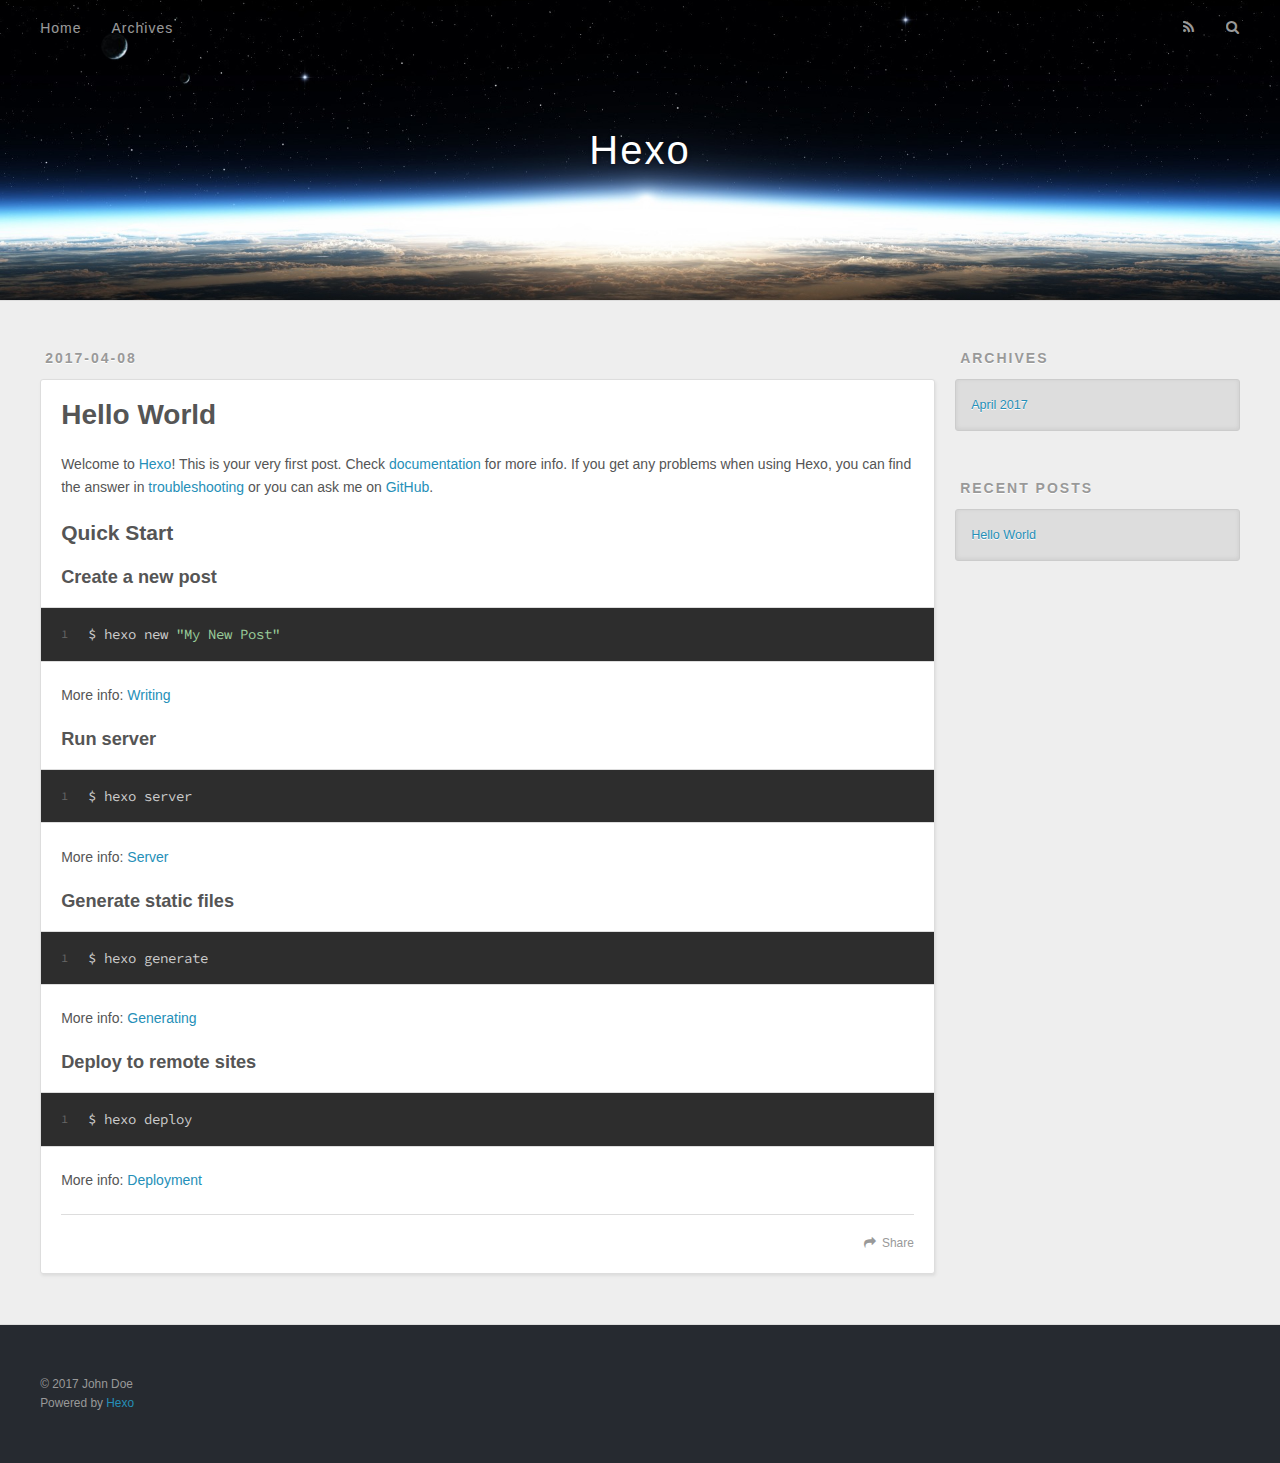
==== index.html @ f0959e3b "Site updated: 2017-04-08 11:49:26" ====
<!DOCTYPE html>
<html>
<head>
  <meta charset="utf-8">
  
  <title>Hexo</title>
  <meta name="viewport" content="width=device-width, initial-scale=1, maximum-scale=1">
  <meta property="og:type" content="website">
<meta property="og:title" content="Hexo">
<meta property="og:url" content="http://yoursite.com/index.html">
<meta property="og:site_name" content="Hexo">
<meta name="twitter:card" content="summary">
<meta name="twitter:title" content="Hexo">
  
    <link rel="alternate" href="/atom.xml" title="Hexo" type="application/atom+xml">
  
  
    <link rel="icon" href="/favicon.png">
  
  
    <link href="//fonts.googleapis.com/css?family=Source+Code+Pro" rel="stylesheet" type="text/css">
  
  <link rel="stylesheet" href="/css/style.css">
  

</head>

<body>
  <div id="container">
    <div id="wrap">
      <header id="header">
  <div id="banner"></div>
  <div id="header-outer" class="outer">
    <div id="header-title" class="inner">
      <h1 id="logo-wrap">
        <a href="/" id="logo">Hexo</a>
      </h1>
      
    </div>
    <div id="header-inner" class="inner">
      <nav id="main-nav">
        <a id="main-nav-toggle" class="nav-icon"></a>
        
          <a class="main-nav-link" href="/">Home</a>
        
          <a class="main-nav-link" href="/archives">Archives</a>
        
      </nav>
      <nav id="sub-nav">
        
          <a id="nav-rss-link" class="nav-icon" href="/atom.xml" title="RSS Feed"></a>
        
        <a id="nav-search-btn" class="nav-icon" title="Search"></a>
      </nav>
      <div id="search-form-wrap">
        <form action="//google.com/search" method="get" accept-charset="UTF-8" class="search-form"><input type="search" name="q" class="search-form-input" placeholder="Search"><button type="submit" class="search-form-submit">&#xF002;</button><input type="hidden" name="sitesearch" value="http://yoursite.com"></form>
      </div>
    </div>
  </div>
</header>
      <div class="outer">
        <section id="main">
  
    <article id="post-hello-world" class="article article-type-post" itemscope itemprop="blogPost">
  <div class="article-meta">
    <a href="/2017/04/08/hello-world/" class="article-date">
  <time datetime="2017-04-08T03:01:15.447Z" itemprop="datePublished">2017-04-08</time>
</a>
    
  </div>
  <div class="article-inner">
    
    
      <header class="article-header">
        
  
    <h1 itemprop="name">
      <a class="article-title" href="/2017/04/08/hello-world/">Hello World</a>
    </h1>
  

      </header>
    
    <div class="article-entry" itemprop="articleBody">
      
        <p>Welcome to <a href="https://hexo.io/" target="_blank" rel="external">Hexo</a>! This is your very first post. Check <a href="https://hexo.io/docs/" target="_blank" rel="external">documentation</a> for more info. If you get any problems when using Hexo, you can find the answer in <a href="https://hexo.io/docs/troubleshooting.html" target="_blank" rel="external">troubleshooting</a> or you can ask me on <a href="https://github.com/hexojs/hexo/issues" target="_blank" rel="external">GitHub</a>.</p>
<h2 id="Quick-Start"><a href="#Quick-Start" class="headerlink" title="Quick Start"></a>Quick Start</h2><h3 id="Create-a-new-post"><a href="#Create-a-new-post" class="headerlink" title="Create a new post"></a>Create a new post</h3><figure class="highlight bash"><table><tr><td class="gutter"><pre><div class="line">1</div></pre></td><td class="code"><pre><div class="line">$ hexo new <span class="string">"My New Post"</span></div></pre></td></tr></table></figure>
<p>More info: <a href="https://hexo.io/docs/writing.html" target="_blank" rel="external">Writing</a></p>
<h3 id="Run-server"><a href="#Run-server" class="headerlink" title="Run server"></a>Run server</h3><figure class="highlight bash"><table><tr><td class="gutter"><pre><div class="line">1</div></pre></td><td class="code"><pre><div class="line">$ hexo server</div></pre></td></tr></table></figure>
<p>More info: <a href="https://hexo.io/docs/server.html" target="_blank" rel="external">Server</a></p>
<h3 id="Generate-static-files"><a href="#Generate-static-files" class="headerlink" title="Generate static files"></a>Generate static files</h3><figure class="highlight bash"><table><tr><td class="gutter"><pre><div class="line">1</div></pre></td><td class="code"><pre><div class="line">$ hexo generate</div></pre></td></tr></table></figure>
<p>More info: <a href="https://hexo.io/docs/generating.html" target="_blank" rel="external">Generating</a></p>
<h3 id="Deploy-to-remote-sites"><a href="#Deploy-to-remote-sites" class="headerlink" title="Deploy to remote sites"></a>Deploy to remote sites</h3><figure class="highlight bash"><table><tr><td class="gutter"><pre><div class="line">1</div></pre></td><td class="code"><pre><div class="line">$ hexo deploy</div></pre></td></tr></table></figure>
<p>More info: <a href="https://hexo.io/docs/deployment.html" target="_blank" rel="external">Deployment</a></p>

      
    </div>
    <footer class="article-footer">
      <a data-url="http://yoursite.com/2017/04/08/hello-world/" data-id="cj18ocv6500005kzrjgxkn4ql" class="article-share-link">Share</a>
      
      
    </footer>
  </div>
  
</article>


  

</section>
        
          <aside id="sidebar">
  
    

  
    

  
    
  
    
  <div class="widget-wrap">
    <h3 class="widget-title">Archives</h3>
    <div class="widget">
      <ul class="archive-list"><li class="archive-list-item"><a class="archive-list-link" href="/archives/2017/04/">April 2017</a></li></ul>
    </div>
  </div>


  
    
  <div class="widget-wrap">
    <h3 class="widget-title">Recent Posts</h3>
    <div class="widget">
      <ul>
        
          <li>
            <a href="/2017/04/08/hello-world/">Hello World</a>
          </li>
        
      </ul>
    </div>
  </div>

  
</aside>
        
      </div>
      <footer id="footer">
  
  <div class="outer">
    <div id="footer-info" class="inner">
      &copy; 2017 John Doe<br>
      Powered by <a href="http://hexo.io/" target="_blank">Hexo</a>
    </div>
  </div>
</footer>
    </div>
    <nav id="mobile-nav">
  
    <a href="/" class="mobile-nav-link">Home</a>
  
    <a href="/archives" class="mobile-nav-link">Archives</a>
  
</nav>
    

<script src="//ajax.googleapis.com/ajax/libs/jquery/2.0.3/jquery.min.js"></script>


  <link rel="stylesheet" href="/fancybox/jquery.fancybox.css">
  <script src="/fancybox/jquery.fancybox.pack.js"></script>


<script src="/js/script.js"></script>

  </div>
</body>
</html>
---- css/style.css ----
body {
  width: 100%;
}
body:before,
body:after {
  content: "";
  display: table;
}
body:after {
  clear: both;
}
html,
body,
div,
span,
applet,
object,
iframe,
h1,
h2,
h3,
h4,
h5,
h6,
p,
blockquote,
pre,
a,
abbr,
acronym,
address,
big,
cite,
code,
del,
dfn,
em,
img,
ins,
kbd,
q,
s,
samp,
small,
strike,
strong,
sub,
sup,
tt,
var,
dl,
dt,
dd,
ol,
ul,
li,
fieldset,
form,
label,
legend,
table,
caption,
tbody,
tfoot,
thead,
tr,
th,
td {
  margin: 0;
  padding: 0;
  border: 0;
  outline: 0;
  font-weight: inherit;
  font-style: inherit;
  font-family: inherit;
  font-size: 100%;
  vertical-align: baseline;
}
body {
  line-height: 1;
  color: #000;
  background: #fff;
}
ol,
ul {
  list-style: none;
}
table {
  border-collapse: separate;
  border-spacing: 0;
  vertical-align: middle;
}
caption,
th,
td {
  text-align: left;
  font-weight: normal;
  vertical-align: middle;
}
a img {
  border: none;
}
input,
button {
  margin: 0;
  padding: 0;
}
input::-moz-focus-inner,
button::-moz-focus-inner {
  border: 0;
  padding: 0;
}
@font-face {
  font-family: FontAwesome;
  font-style: normal;
  font-weight: normal;
  src: url("fonts/fontawesome-webfont.eot?v=#4.0.3");
  src: url("fonts/fontawesome-webfont.eot?#iefix&v=#4.0.3") format("embedded-opentype"), url("fonts/fontawesome-webfont.woff?v=#4.0.3") format("woff"), url("fonts/fontawesome-webfont.ttf?v=#4.0.3") format("truetype"), url("fonts/fontawesome-webfont.svg#fontawesomeregular?v=#4.0.3") format("svg");
}
html,
body,
#container {
  height: 100%;
}
body {
  background: #eee;
  font: 14px "Helvetica Neue", Helvetica, Arial, sans-serif;
  -webkit-text-size-adjust: 100%;
}
.outer {
  max-width: 1220px;
  margin: 0 auto;
  padding: 0 20px;
}
.outer:before,
.outer:after {
  content: "";
  display: table;
}
.outer:after {
  clear: both;
}
.inner {
  display: inline;
  float: left;
  width: 98.33333333333333%;
  margin: 0 0.833333333333333%;
}
.left,
.alignleft {
  float: left;
}
.right,
.alignright {
  float: right;
}
.clear {
  clear: both;
}
#container {
  position: relative;
}
.mobile-nav-on {
  overflow: hidden;
}
#wrap {
  height: 100%;
  width: 100%;
  position: absolute;
  top: 0;
  left: 0;
  -webkit-transition: 0.2s ease-out;
  -moz-transition: 0.2s ease-out;
  -ms-transition: 0.2s ease-out;
  transition: 0.2s ease-out;
  z-index: 1;
  background: #eee;
}
.mobile-nav-on #wrap {
  left: 280px;
}
@media screen and (min-width: 768px) {
  #main {
    display: inline;
    float: left;
    width: 73.33333333333333%;
    margin: 0 0.833333333333333%;
  }
}
.article-date,
.article-category-link,
.archive-year,
.widget-title {
  text-decoration: none;
  text-transform: uppercase;
  letter-spacing: 2px;
  color: #999;
  margin-bottom: 1em;
  margin-left: 5px;
  line-height: 1em;
  text-shadow: 0 1px #fff;
  font-weight: bold;
}
.article-inner,
.archive-article-inner {
  background: #fff;
  -webkit-box-shadow: 1px 2px 3px #ddd;
  box-shadow: 1px 2px 3px #ddd;
  border: 1px solid #ddd;
  border-radius: 3px;
}
.article-entry h1,
.widget h1 {
  font-size: 2em;
}
.article-entry h2,
.widget h2 {
  font-size: 1.5em;
}
.article-entry h3,
.widget h3 {
  font-size: 1.3em;
}
.article-entry h4,
.widget h4 {
  font-size: 1.2em;
}
.article-entry h5,
.widget h5 {
  font-size: 1em;
}
.article-entry h6,
.widget h6 {
  font-size: 1em;
  color: #999;
}
.article-entry hr,
.widget hr {
  border: 1px dashed #ddd;
}
.article-entry strong,
.widget strong {
  font-weight: bold;
}
.article-entry em,
.widget em,
.article-entry cite,
.widget cite {
  font-style: italic;
}
.article-entry sup,
.widget sup,
.article-entry sub,
.widget sub {
  font-size: 0.75em;
  line-height: 0;
  position: relative;
  vertical-align: baseline;
}
.article-entry sup,
.widget sup {
  top: -0.5em;
}
.article-entry sub,
.widget sub {
  bottom: -0.2em;
}
.article-entry small,
.widget small {
  font-size: 0.85em;
}
.article-entry acronym,
.widget acronym,
.article-entry abbr,
.widget abbr {
  border-bottom: 1px dotted;
}
.article-entry ul,
.widget ul,
.article-entry ol,
.widget ol,
.article-entry dl,
.widget dl {
  margin: 0 20px;
  line-height: 1.6em;
}
.article-entry ul ul,
.widget ul ul,
.article-entry ol ul,
.widget ol ul,
.article-entry ul ol,
.widget ul ol,
.article-entry ol ol,
.widget ol ol {
  margin-top: 0;
  margin-bottom: 0;
}
.article-entry ul,
.widget ul {
  list-style: disc;
}
.article-entry ol,
.widget ol {
  list-style: decimal;
}
.article-entry dt,
.widget dt {
  font-weight: bold;
}
#header {
  height: 300px;
  position: relative;
  border-bottom: 1px solid #ddd;
}
#header:before,
#header:after {
  content: "";
  position: absolute;
  left: 0;
  right: 0;
  height: 40px;
}
#header:before {
  top: 0;
  background: -webkit-linear-gradient(rgba(0,0,0,0.2), transparent);
  background: -moz-linear-gradient(rgba(0,0,0,0.2), transparent);
  background: -ms-linear-gradient(rgba(0,0,0,0.2), transparent);
  background: linear-gradient(rgba(0,0,0,0.2), transparent);
}
#header:after {
  bottom: 0;
  background: -webkit-linear-gradient(transparent, rgba(0,0,0,0.2));
  background: -moz-linear-gradient(transparent, rgba(0,0,0,0.2));
  background: -ms-linear-gradient(transparent, rgba(0,0,0,0.2));
  background: linear-gradient(transparent, rgba(0,0,0,0.2));
}
#header-outer {
  height: 100%;
  position: relative;
}
#header-inner {
  position: relative;
  overflow: hidden;
}
#banner {
  position: absolute;
  top: 0;
  left: 0;
  width: 100%;
  height: 100%;
  background: url("images/banner.jpg") center #000;
  -webkit-background-size: cover;
  -moz-background-size: cover;
  background-size: cover;
  z-index: -1;
}
#header-title {
  text-align: center;
  height: 40px;
  position: absolute;
  top: 50%;
  left: 0;
  margin-top: -20px;
}
#logo,
#subtitle {
  text-decoration: none;
  color: #fff;
  font-weight: 300;
  text-shadow: 0 1px 4px rgba(0,0,0,0.3);
}
#logo {
  font-size: 40px;
  line-height: 40px;
  letter-spacing: 2px;
}
#subtitle {
  font-size: 16px;
  line-height: 16px;
  letter-spacing: 1px;
}
#subtitle-wrap {
  margin-top: 16px;
}
#main-nav {
  float: left;
  margin-left: -15px;
}
.nav-icon,
.main-nav-link {
  float: left;
  color: #fff;
  opacity: 0.6;
  text-decoration: none;
  text-shadow: 0 1px rgba(0,0,0,0.2);
  -webkit-transition: opacity 0.2s;
  -moz-transition: opacity 0.2s;
  -ms-transition: opacity 0.2s;
  transition: opacity 0.2s;
  display: block;
  padding: 20px 15px;
}
.nav-icon:hover,
.main-nav-link:hover {
  opacity: 1;
}
.nav-icon {
  font-family: FontAwesome;
  text-align: center;
  font-size: 14px;
  width: 14px;
  height: 14px;
  padding: 20px 15px;
  position: relative;
  cursor: pointer;
}
.main-nav-link {
  font-weight: 300;
  letter-spacing: 1px;
}
@media screen and (max-width: 479px) {
  .main-nav-link {
    display: none;
  }
}
#main-nav-toggle {
  display: none;
}
#main-nav-toggle:before {
  content: "\f0c9";
}
@media screen and (max-width: 479px) {
  #main-nav-toggle {
    display: block;
  }
}
#sub-nav {
  float: right;
  margin-right: -15px;
}
#nav-rss-link:before {
  content: "\f09e";
}
#nav-search-btn:before {
  content: "\f002";
}
#search-form-wrap {
  position: absolute;
  top: 15px;
  width: 150px;
  height: 30px;
  right: -150px;
  opacity: 0;
  -webkit-transition: 0.2s ease-out;
  -moz-transition: 0.2s ease-out;
  -ms-transition: 0.2s ease-out;
  transition: 0.2s ease-out;
}
#search-form-wrap.on {
  opacity: 1;
  right: 0;
}
@media screen and (max-width: 479px) {
  #search-form-wrap {
    width: 100%;
    right: -100%;
  }
}
.search-form {
  position: absolute;
  top: 0;
  left: 0;
  right: 0;
  background: #fff;
  padding: 5px 15px;
  border-radius: 15px;
  -webkit-box-shadow: 0 0 10px rgba(0,0,0,0.3);
  box-shadow: 0 0 10px rgba(0,0,0,0.3);
}
.search-form-input {
  border: none;
  background: none;
  color: #555;
  width: 100%;
  font: 13px "Helvetica Neue", Helvetica, Arial, sans-serif;
  outline: none;
}
.search-form-input::-webkit-search-results-decoration,
.search-form-input::-webkit-search-cancel-button {
  -webkit-appearance: none;
}
.search-form-submit {
  position: absolute;
  top: 50%;
  right: 10px;
  margin-top: -7px;
  font: 13px FontAwesome;
  border: none;
  background: none;
  color: #bbb;
  cursor: pointer;
}
.search-form-submit:hover,
.search-form-submit:focus {
  color: #777;
}
.article {
  margin: 50px 0;
}
.article-inner {
  overflow: hidden;
}
.article-meta:before,
.article-meta:after {
  content: "";
  display: table;
}
.article-meta:after {
  clear: both;
}
.article-date {
  float: left;
}
.article-category {
  float: left;
  line-height: 1em;
  color: #ccc;
  text-shadow: 0 1px #fff;
  margin-left: 8px;
}
.article-category:before {
  content: "\2022";
}
.article-category-link {
  margin: 0 12px 1em;
}
.article-header {
  padding: 20px 20px 0;
}
.article-title {
  text-decoration: none;
  font-size: 2em;
  font-weight: bold;
  color: #555;
  line-height: 1.1em;
  -webkit-transition: color 0.2s;
  -moz-transition: color 0.2s;
  -ms-transition: color 0.2s;
  transition: color 0.2s;
}
a.article-title:hover {
  color: #258fb8;
}
.article-entry {
  color: #555;
  padding: 0 20px;
}
.article-entry:before,
.article-entry:after {
  content: "";
  display: table;
}
.article-entry:after {
  clear: both;
}
.article-entry p,
.article-entry table {
  line-height: 1.6em;
  margin: 1.6em 0;
}
.article-entry h1,
.article-entry h2,
.article-entry h3,
.article-entry h4,
.article-entry h5,
.article-entry h6 {
  font-weight: bold;
}
.article-entry h1,
.article-entry h2,
.article-entry h3,
.article-entry h4,
.article-entry h5,
.article-entry h6 {
  line-height: 1.1em;
  margin: 1.1em 0;
}
.article-entry a {
  color: #258fb8;
  text-decoration: none;
}
.article-entry a:hover {
  text-decoration: underline;
}
.article-entry ul,
.article-entry ol,
.article-entry dl {
  margin-top: 1.6em;
  margin-bottom: 1.6em;
}
.article-entry img,
.article-entry video {
  max-width: 100%;
  height: auto;
  display: block;
  margin: auto;
}
.article-entry iframe {
  border: none;
}
.article-entry table {
  width: 100%;
  border-collapse: collapse;
  border-spacing: 0;
}
.article-entry th {
  font-weight: bold;
  border-bottom: 3px solid #ddd;
  padding-bottom: 0.5em;
}
.article-entry td {
  border-bottom: 1px solid #ddd;
  padding: 10px 0;
}
.article-entry blockquote {
  font-family: Georgia, "Times New Roman", serif;
  font-size: 1.4em;
  margin: 1.6em 20px;
  text-align: center;
}
.article-entry blockquote footer {
  font-size: 14px;
  margin: 1.6em 0;
  font-family: "Helvetica Neue", Helvetica, Arial, sans-serif;
}
.article-entry blockquote footer cite:before {
  content: "—";
  padding: 0 0.5em;
}
.article-entry .pullquote {
  text-align: left;
  width: 45%;
  margin: 0;
}
.article-entry .pullquote.left {
  margin-left: 0.5em;
  margin-right: 1em;
}
.article-entry .pullquote.right {
  margin-right: 0.5em;
  margin-left: 1em;
}
.article-entry .caption {
  color: #999;
  display: block;
  font-size: 0.9em;
  margin-top: 0.5em;
  position: relative;
  text-align: center;
}
.article-entry .video-container {
  position: relative;
  padding-top: 56.25%;
  height: 0;
  overflow: hidden;
}
.article-entry .video-container iframe,
.article-entry .video-container object,
.article-entry .video-container embed {
  position: absolute;
  top: 0;
  left: 0;
  width: 100%;
  height: 100%;
  margin-top: 0;
}
.article-more-link a {
  display: inline-block;
  line-height: 1em;
  padding: 6px 15px;
  border-radius: 15px;
  background: #eee;
  color: #999;
  text-shadow: 0 1px #fff;
  text-decoration: none;
}
.article-more-link a:hover {
  background: #258fb8;
  color: #fff;
  text-decoration: none;
  text-shadow: 0 1px #1e7293;
}
.article-footer {
  font-size: 0.85em;
  line-height: 1.6em;
  border-top: 1px solid #ddd;
  padding-top: 1.6em;
  margin: 0 20px 20px;
}
.article-footer:before,
.article-footer:after {
  content: "";
  display: table;
}
.article-footer:after {
  clear: both;
}
.article-footer a {
  color: #999;
  text-decoration: none;
}
.article-footer a:hover {
  color: #555;
}
.article-tag-list-item {
  float: left;
  margin-right: 10px;
}
.article-tag-list-link:before {
  content: "#";
}
.article-comment-link {
  float: right;
}
.article-comment-link:before {
  content: "\f075";
  font-family: FontAwesome;
  padding-right: 8px;
}
.article-share-link {
  cursor: pointer;
  float: right;
  margin-left: 20px;
}
.article-share-link:before {
  content: "\f064";
  font-family: FontAwesome;
  padding-right: 6px;
}
#article-nav {
  position: relative;
}
#article-nav:before,
#article-nav:after {
  content: "";
  display: table;
}
#article-nav:after {
  clear: both;
}
@media screen and (min-width: 768px) {
  #article-nav {
    margin: 50px 0;
  }
  #article-nav:before {
    width: 8px;
    height: 8px;
    position: absolute;
    top: 50%;
    left: 50%;
    margin-top: -4px;
    margin-left: -4px;
    content: "";
    border-radius: 50%;
    background: #ddd;
    -webkit-box-shadow: 0 1px 2px #fff;
    box-shadow: 0 1px 2px #fff;
  }
}
.article-nav-link-wrap {
  text-decoration: none;
  text-shadow: 0 1px #fff;
  color: #999;
  -webkit-box-sizing: border-box;
  -moz-box-sizing: border-box;
  box-sizing: border-box;
  margin-top: 50px;
  text-align: center;
  display: block;
}
.article-nav-link-wrap:hover {
  color: #555;
}
@media screen and (min-width: 768px) {
  .article-nav-link-wrap {
    width: 50%;
    margin-top: 0;
  }
}
@media screen and (min-width: 768px) {
  #article-nav-newer {
    float: left;
    text-align: right;
    padding-right: 20px;
  }
}
@media screen and (min-width: 768px) {
  #article-nav-older {
    float: right;
    text-align: left;
    padding-left: 20px;
  }
}
.article-nav-caption {
  text-transform: uppercase;
  letter-spacing: 2px;
  color: #ddd;
  line-height: 1em;
  font-weight: bold;
}
#article-nav-newer .article-nav-caption {
  margin-right: -2px;
}
.article-nav-title {
  font-size: 0.85em;
  line-height: 1.6em;
  margin-top: 0.5em;
}
.article-share-box {
  position: absolute;
  display: none;
  background: #fff;
  -webkit-box-shadow: 1px 2px 10px rgba(0,0,0,0.2);
  box-shadow: 1px 2px 10px rgba(0,0,0,0.2);
  border-radius: 3px;
  margin-left: -145px;
  overflow: hidden;
  z-index: 1;
}
.article-share-box.on {
  display: block;
}
.article-share-input {
  width: 100%;
  background: none;
  -webkit-box-sizing: border-box;
  -moz-box-sizing: border-box;
  box-sizing: border-box;
  font: 14px "Helvetica Neue", Helvetica, Arial, sans-serif;
  padding: 0 15px;
  color: #555;
  outline: none;
  border: 1px solid #ddd;
  border-radius: 3px 3px 0 0;
  height: 36px;
  line-height: 36px;
}
.article-share-links {
  background: #eee;
}
.article-share-links:before,
.article-share-links:after {
  content: "";
  display: table;
}
.article-share-links:after {
  clear: both;
}
.article-share-twitter,
.article-share-facebook,
.article-share-pinterest,
.article-share-google {
  width: 50px;
  height: 36px;
  display: block;
  float: left;
  position: relative;
  color: #999;
  text-shadow: 0 1px #fff;
}
.article-share-twitter:before,
.article-share-facebook:before,
.article-share-pinterest:before,
.article-share-google:before {
  font-size: 20px;
  font-family: FontAwesome;
  width: 20px;
  height: 20px;
  position: absolute;
  top: 50%;
  left: 50%;
  margin-top: -10px;
  margin-left: -10px;
  text-align: center;
}
.article-share-twitter:hover,
.article-share-facebook:hover,
.article-share-pinterest:hover,
.article-share-google:hover {
  color: #fff;
}
.article-share-twitter:before {
  content: "\f099";
}
.article-share-twitter:hover {
  background: #00aced;
  text-shadow: 0 1px #008abe;
}
.article-share-facebook:before {
  content: "\f09a";
}
.article-share-facebook:hover {
  background: #3b5998;
  text-shadow: 0 1px #2f477a;
}
.article-share-pinterest:before {
  content: "\f0d2";
}
.article-share-pinterest:hover {
  background: #cb2027;
  text-shadow: 0 1px #a21a1f;
}
.article-share-google:before {
  content: "\f0d5";
}
.article-share-google:hover {
  background: #dd4b39;
  text-shadow: 0 1px #be3221;
}
.article-gallery {
  background: #000;
  position: relative;
}
.article-gallery-photos {
  position: relative;
  overflow: hidden;
}
.article-gallery-img {
  display: none;
  max-width: 100%;
}
.article-gallery-img:first-child {
  display: block;
}
.article-gallery-img.loaded {
  position: absolute;
  display: block;
}
.article-gallery-img img {
  display: block;
  max-width: 100%;
  margin: 0 auto;
}
#comments {
  background: #fff;
  -webkit-box-shadow: 1px 2px 3px #ddd;
  box-shadow: 1px 2px 3px #ddd;
  padding: 20px;
  border: 1px solid #ddd;
  border-radius: 3px;
  margin: 50px 0;
}
#comments a {
  color: #258fb8;
}
.archives-wrap {
  margin: 50px 0;
}
.archives:before,
.archives:after {
  content: "";
  display: table;
}
.archives:after {
  clear: both;
}
.archive-year-wrap {
  margin-bottom: 1em;
}
.archives {
  -webkit-column-gap: 10px;
  -moz-column-gap: 10px;
  column-gap: 10px;
}
@media screen and (min-width: 480px) and (max-width: 767px) {
  .archives {
    -webkit-column-count: 2;
    -moz-column-count: 2;
    column-count: 2;
  }
}
@media screen and (min-width: 768px) {
  .archives {
    -webkit-column-count: 3;
    -moz-column-count: 3;
    column-count: 3;
  }
}
.archive-article {
  -webkit-column-break-inside: avoid;
  page-break-inside: avoid;
  overflow: hidden;
  break-inside: avoid-column;
}
.archive-article-inner {
  padding: 10px;
  margin-bottom: 15px;
}
.archive-article-title {
  text-decoration: none;
  font-weight: bold;
  color: #555;
  -webkit-transition: color 0.2s;
  -moz-transition: color 0.2s;
  -ms-transition: color 0.2s;
  transition: color 0.2s;
  line-height: 1.6em;
}
.archive-article-title:hover {
  color: #258fb8;
}
.archive-article-footer {
  margin-top: 1em;
}
.archive-article-date {
  color: #999;
  text-decoration: none;
  font-size: 0.85em;
  line-height: 1em;
  margin-bottom: 0.5em;
  display: block;
}
#page-nav {
  margin: 50px auto;
  background: #fff;
  -webkit-box-shadow: 1px 2px 3px #ddd;
  box-shadow: 1px 2px 3px #ddd;
  border: 1px solid #ddd;
  border-radius: 3px;
  text-align: center;
  color: #999;
  overflow: hidden;
}
#page-nav:before,
#page-nav:after {
  content: "";
  display: table;
}
#page-nav:after {
  clear: both;
}
#page-nav a,
#page-nav span {
  padding: 10px 20px;
  line-height: 1;
  height: 2ex;
}
#page-nav a {
  color: #999;
  text-decoration: none;
}
#page-nav a:hover {
  background: #999;
  color: #fff;
}
#page-nav .prev {
  float: left;
}
#page-nav .next {
  float: right;
}
#page-nav .page-number {
  display: inline-block;
}
@media screen and (max-width: 479px) {
  #page-nav .page-number {
    display: none;
  }
}
#page-nav .current {
  color: #555;
  font-weight: bold;
}
#page-nav .space {
  color: #ddd;
}
#footer {
  background: #262a30;
  padding: 50px 0;
  border-top: 1px solid #ddd;
  color: #999;
}
#footer a {
  color: #258fb8;
  text-decoration: none;
}
#footer a:hover {
  text-decoration: underline;
}
#footer-info {
  line-height: 1.6em;
  font-size: 0.85em;
}
.article-entry pre,
.article-entry .highlight {
  background: #2d2d2d;
  margin: 0 -20px;
  padding: 15px 20px;
  border-style: solid;
  border-color: #ddd;
  border-width: 1px 0;
  overflow: auto;
  color: #ccc;
  line-height: 22.400000000000002px;
}
.article-entry .highlight .gutter pre,
.article-entry .gist .gist-file .gist-data .line-numbers {
  color: #666;
  font-size: 0.85em;
}
.article-entry pre,
.article-entry code {
  font-family: "Source Code Pro", Consolas, Monaco, Menlo, Consolas, monospace;
}
.article-entry code {
  background: #eee;
  text-shadow: 0 1px #fff;
  padding: 0 0.3em;
}
.article-entry pre code {
  background: none;
  text-shadow: none;
  padding: 0;
}
.article-entry .highlight pre {
  border: none;
  margin: 0;
  padding: 0;
}
.article-entry .highlight table {
  margin: 0;
  width: auto;
}
.article-entry .highlight td {
  border: none;
  padding: 0;
}
.article-entry .highlight figcaption {
  font-size: 0.85em;
  color: #999;
  line-height: 1em;
  margin-bottom: 1em;
}
.article-entry .highlight figcaption:before,
.article-entry .highlight figcaption:after {
  content: "";
  display: table;
}
.article-entry .highlight figcaption:after {
  clear: both;
}
.article-entry .highlight figcaption a {
  float: right;
}
.article-entry .highlight .gutter pre {
  text-align: right;
  padding-right: 20px;
}
.article-entry .highlight .line {
  height: 22.400000000000002px;
}
.article-entry .highlight .line.marked {
  background: #515151;
}
.article-entry .gist {
  margin: 0 -20px;
  border-style: solid;
  border-color: #ddd;
  border-width: 1px 0;
  background: #2d2d2d;
  padding: 15px 20px 15px 0;
}
.article-entry .gist .gist-file {
  border: none;
  font-family: "Source Code Pro", Consolas, Monaco, Menlo, Consolas, monospace;
  margin: 0;
}
.article-entry .gist .gist-file .gist-data {
  background: none;
  border: none;
}
.article-entry .gist .gist-file .gist-data .line-numbers {
  background: none;
  border: none;
  padding: 0 20px 0 0;
}
.article-entry .gist .gist-file .gist-data .line-data {
  padding: 0 !important;
}
.article-entry .gist .gist-file .highlight {
  margin: 0;
  padding: 0;
  border: none;
}
.article-entry .gist .gist-file .gist-meta {
  background: #2d2d2d;
  color: #999;
  font: 0.85em "Helvetica Neue", Helvetica, Arial, sans-serif;
  text-shadow: 0 0;
  padding: 0;
  margin-top: 1em;
  margin-left: 20px;
}
.article-entry .gist .gist-file .gist-meta a {
  color: #258fb8;
  font-weight: normal;
}
.article-entry .gist .gist-file .gist-meta a:hover {
  text-decoration: underline;
}
pre .comment,
pre .title {
  color: #999;
}
pre .variable,
pre .attribute,
pre .tag,
pre .regexp,
pre .ruby .constant,
pre .xml .tag .title,
pre .xml .pi,
pre .xml .doctype,
pre .html .doctype,
pre .css .id,
pre .css .class,
pre .css .pseudo {
  color: #f2777a;
}
pre .number,
pre .preprocessor,
pre .built_in,
pre .literal,
pre .params,
pre .constant {
  color: #f99157;
}
pre .class,
pre .ruby .class .title,
pre .css .rules .attribute {
  color: #9c9;
}
pre .string,
pre .value,
pre .inheritance,
pre .header,
pre .ruby .symbol,
pre .xml .cdata {
  color: #9c9;
}
pre .css .hexcolor {
  color: #6cc;
}
pre .function,
pre .python .decorator,
pre .python .title,
pre .ruby .function .title,
pre .ruby .title .keyword,
pre .perl .sub,
pre .javascript .title,
pre .coffeescript .title {
  color: #69c;
}
pre .keyword,
pre .javascript .function {
  color: #c9c;
}
@media screen and (max-width: 479px) {
  #mobile-nav {
    position: absolute;
    top: 0;
    left: 0;
    width: 280px;
    height: 100%;
    background: #191919;
    border-right: 1px solid #fff;
  }
}
@media screen and (max-width: 479px) {
  .mobile-nav-link {
    display: block;
    color: #999;
    text-decoration: none;
    padding: 15px 20px;
    font-weight: bold;
  }
  .mobile-nav-link:hover {
    color: #fff;
  }
}
@media screen and (min-width: 768px) {
  #sidebar {
    display: inline;
    float: left;
    width: 23.333333333333332%;
    margin: 0 0.833333333333333%;
  }
}
.widget-wrap {
  margin: 50px 0;
}
.widget {
  color: #777;
  text-shadow: 0 1px #fff;
  background: #ddd;
  -webkit-box-shadow: 0 -1px 4px #ccc inset;
  box-shadow: 0 -1px 4px #ccc inset;
  border: 1px solid #ccc;
  padding: 15px;
  border-radius: 3px;
}
.widget a {
  color: #258fb8;
  text-decoration: none;
}
.widget a:hover {
  text-decoration: underline;
}
.widget ul ul,
.widget ol ul,
.widget dl ul,
.widget ul ol,
.widget ol ol,
.widget dl ol,
.widget ul dl,
.widget ol dl,
.widget dl dl {
  margin-left: 15px;
  list-style: disc;
}
.widget {
  line-height: 1.6em;
  word-wrap: break-word;
  font-size: 0.9em;
}
.widget ul,
.widget ol {
  list-style: none;
  margin: 0;
}
.widget ul ul,
.widget ol ul,
.widget ul ol,
.widget ol ol {
  margin: 0 20px;
}
.widget ul ul,
.widget ol ul {
  list-style: disc;
}
.widget ul ol,
.widget ol ol {
  list-style: decimal;
}
.category-list-count,
.tag-list-count,
.archive-list-count {
  padding-left: 5px;
  color: #999;
  font-size: 0.85em;
}
.category-list-count:before,
.tag-list-count:before,
.archive-list-count:before {
  content: "(";
}
.category-list-count:after,
.tag-list-count:after,
.archive-list-count:after {
  content: ")";
}
.tagcloud a {
  margin-right: 5px;
  display: inline-block;
}
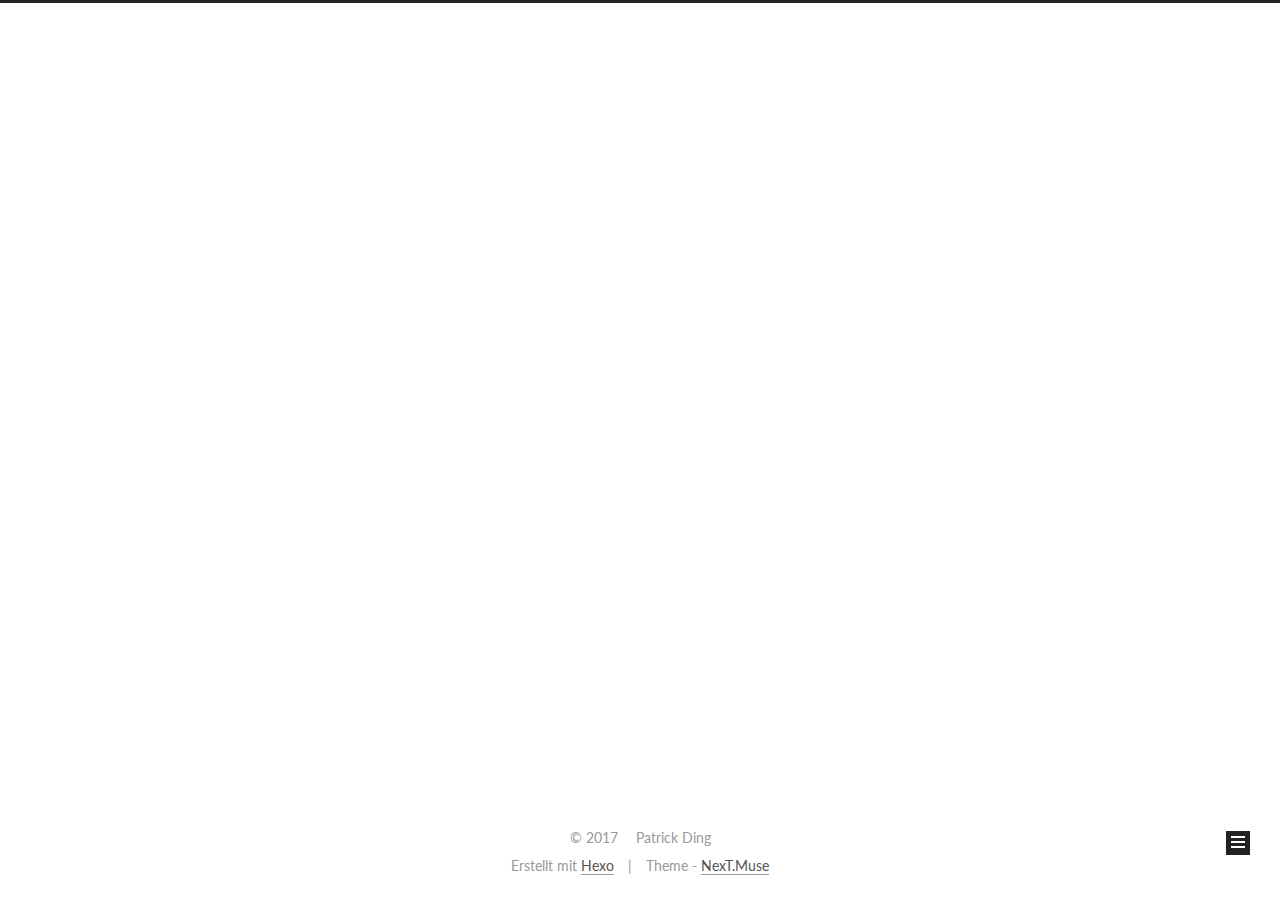
==== commit aca00a72: "Site updated: 2017-05-14 21:54:25" ====
--- a/index.html
+++ b/index.html
@@ -1,180 +1,599 @@
-<!DOCTYPE html>
-<html>
+<!doctype html>
+
+
+
+  
+
+
+<html class="theme-next muse use-motion" lang="">
 <head>
-  <meta charset="utf-8">
-  
-  <title>Hexo</title>
-  <meta name="viewport" content="width=device-width, initial-scale=1, maximum-scale=1">
-  <meta property="og:type" content="website">
-<meta property="og:title" content="Hexo">
+  <meta charset="UTF-8"/>
+<meta http-equiv="X-UA-Compatible" content="IE=edge" />
+<meta name="viewport" content="width=device-width, initial-scale=1, maximum-scale=1"/>
+
+
+
+<meta http-equiv="Cache-Control" content="no-transform" />
+<meta http-equiv="Cache-Control" content="no-siteapp" />
+
+
+
+
+
+
+
+
+
+
+
+
+
+
+
+  
+  
+  <link href="/lib/fancybox/source/jquery.fancybox.css?v=2.1.5" rel="stylesheet" type="text/css" />
+
+
+
+
+  
+  
+  
+  
+
+  
+    
+    
+  
+
+  
+
+  
+
+  
+
+  
+
+  
+    
+    
+    <link href="//fonts.googleapis.com/css?family=Lato:300,300italic,400,400italic,700,700italic&subset=latin,latin-ext" rel="stylesheet" type="text/css">
+  
+
+
+
+
+
+
+<link href="/lib/font-awesome/css/font-awesome.min.css?v=4.6.2" rel="stylesheet" type="text/css" />
+
+<link href="/css/main.css?v=5.1.0" rel="stylesheet" type="text/css" />
+
+
+  <meta name="keywords" content="Hexo, NexT" />
+
+
+
+
+
+
+
+
+  <link rel="shortcut icon" type="image/x-icon" href="/favicon.ico?v=5.1.0" />
+
+
+
+
+
+
+<meta property="og:type" content="website">
+<meta property="og:title" content="Patrick's Blog">
 <meta property="og:url" content="http://yoursite.com/index.html">
-<meta property="og:site_name" content="Hexo">
+<meta property="og:site_name" content="Patrick's Blog">
 <meta name="twitter:card" content="summary">
-<meta name="twitter:title" content="Hexo">
-  
-    <link rel="alternate" href="/atom.xml" title="Hexo" type="application/atom+xml">
-  
-  
-    <link rel="icon" href="/favicon.png">
-  
-  
-    <link href="//fonts.googleapis.com/css?family=Source+Code+Pro" rel="stylesheet" type="text/css">
-  
-  <link rel="stylesheet" href="/css/style.css">
-  
-
+<meta name="twitter:title" content="Patrick's Blog">
+
+
+
+<script type="text/javascript" id="hexo.configurations">
+  var NexT = window.NexT || {};
+  var CONFIG = {
+    root: '/',
+    scheme: 'Muse',
+    sidebar: {"position":"left","display":"post","offset":12,"offset_float":0,"b2t":false,"scrollpercent":false},
+    fancybox: true,
+    motion: true,
+    duoshuo: {
+      userId: '0',
+      author: 'Author'
+    },
+    algolia: {
+      applicationID: '',
+      apiKey: '',
+      indexName: '',
+      hits: {"per_page":10},
+      labels: {"input_placeholder":"Search for Posts","hits_empty":"We didn't find any results for the search: ${query}","hits_stats":"${hits} results found in ${time} ms"}
+    }
+  };
+</script>
+
+
+
+  <link rel="canonical" href="http://yoursite.com/"/>
+
+
+
+
+
+  <title> Patrick's Blog </title>
 </head>
 
-<body>
-  <div id="container">
-    <div id="wrap">
-      <header id="header">
-  <div id="banner"></div>
-  <div id="header-outer" class="outer">
-    <div id="header-title" class="inner">
-      <h1 id="logo-wrap">
-        <a href="/" id="logo">Hexo</a>
-      </h1>
-      
-    </div>
-    <div id="header-inner" class="inner">
-      <nav id="main-nav">
-        <a id="main-nav-toggle" class="nav-icon"></a>
-        
-          <a class="main-nav-link" href="/">Home</a>
-        
-          <a class="main-nav-link" href="/archives">Archives</a>
-        
-      </nav>
-      <nav id="sub-nav">
-        
-          <a id="nav-rss-link" class="nav-icon" href="/atom.xml" title="RSS Feed"></a>
-        
-        <a id="nav-search-btn" class="nav-icon" title="Search"></a>
-      </nav>
-      <div id="search-form-wrap">
-        <form action="//google.com/search" method="get" accept-charset="UTF-8" class="search-form"><input type="search" name="q" class="search-form-input" placeholder="Search"><button type="submit" class="search-form-submit">&#xF002;</button><input type="hidden" name="sitesearch" value="http://yoursite.com"></form>
+<body itemscope itemtype="http://schema.org/WebPage" lang="">
+
+  
+
+
+
+
+
+
+
+
+
+
+
+
+
+
+  
+  
+    
+  
+
+  <div class="container sidebar-position-left 
+   page-home 
+ ">
+    <div class="headband"></div>
+
+    <header id="header" class="header" itemscope itemtype="http://schema.org/WPHeader">
+      <div class="header-inner"><div class="site-brand-wrapper">
+  <div class="site-meta ">
+    
+
+    <div class="custom-logo-site-title">
+      <a href="/"  class="brand" rel="start">
+        <span class="logo-line-before"><i></i></span>
+        <span class="site-title">Patrick's Blog</span>
+        <span class="logo-line-after"><i></i></span>
+      </a>
+    </div>
+      
+        <p class="site-subtitle"></p>
+      
+  </div>
+
+  <div class="site-nav-toggle">
+    <button>
+      <span class="btn-bar"></span>
+      <span class="btn-bar"></span>
+      <span class="btn-bar"></span>
+    </button>
+  </div>
+</div>
+
+<nav class="site-nav">
+  
+
+  
+    <ul id="menu" class="menu">
+      
+        
+        <li class="menu-item menu-item-home">
+          <a href="/" rel="section">
+            
+              <i class="menu-item-icon fa fa-fw fa-home"></i> <br />
+            
+            Startseite
+          </a>
+        </li>
+      
+        
+        <li class="menu-item menu-item-archives">
+          <a href="/archives" rel="section">
+            
+              <i class="menu-item-icon fa fa-fw fa-archive"></i> <br />
+            
+            Archiv
+          </a>
+        </li>
+      
+        
+        <li class="menu-item menu-item-tags">
+          <a href="/tags" rel="section">
+            
+              <i class="menu-item-icon fa fa-fw fa-tags"></i> <br />
+            
+            Tags
+          </a>
+        </li>
+      
+
+      
+    </ul>
+  
+
+  
+</nav>
+
+
+
+ </div>
+    </header>
+
+    <main id="main" class="main">
+      <div class="main-inner">
+        <div class="content-wrap">
+          <div id="content" class="content">
+            
+  <section id="posts" class="posts-expand">
+    
+      
+
+  
+
+  
+  
+  
+
+  <article class="post post-type-normal " itemscope itemtype="http://schema.org/Article">
+    <link itemprop="mainEntityOfPage" href="http://yoursite.com/2017/05/14/我的博客/">
+
+    <span hidden itemprop="author" itemscope itemtype="http://schema.org/Person">
+      <meta itemprop="name" content="Patrick Ding">
+      <meta itemprop="description" content="">
+      <meta itemprop="image" content="http://i4.buimg.com/1949/ccd73941d3346c1b.jpg">
+    </span>
+
+    <span hidden itemprop="publisher" itemscope itemtype="http://schema.org/Organization">
+      <meta itemprop="name" content="Patrick's Blog">
+    </span>
+
+    
+      <header class="post-header">
+
+        
+        
+          <h1 class="post-title" itemprop="name headline">
+            
+            
+              
+                
+                <a class="post-title-link" href="/2017/05/14/我的博客/" itemprop="url">
+                  我的博客
+                </a>
+              
+            
+          </h1>
+        
+
+        <div class="post-meta">
+          <span class="post-time">
+            
+              <span class="post-meta-item-icon">
+                <i class="fa fa-calendar-o"></i>
+              </span>
+              
+                <span class="post-meta-item-text">Veröffentlicht am</span>
+              
+              <time title="Post created" itemprop="dateCreated datePublished" datetime="2017-05-14T21:13:49+08:00">
+                2017-05-14
+              </time>
+            
+
+            
+
+            
+          </span>
+
+          
+
+          
+            
+          
+
+          
+          
+
+          
+
+          
+
+          
+
+        </div>
+      </header>
+    
+
+
+    <div class="post-body" itemprop="articleBody">
+
+      
+      
+
+      
+        
+          
+            <p>酝酿了这么久，博客终于开通了！</p>
+
+          
+        
+      
+    </div>
+
+    <div>
+      
+    </div>
+
+    <div>
+      
+    </div>
+
+    <div>
+      
+    </div>
+
+    <footer class="post-footer">
+      
+
+      
+
+      
+
+      
+      
+        <div class="post-eof"></div>
+      
+    </footer>
+  </article>
+
+
+    
+  </section>
+
+  
+
+
+          </div>
+          
+
+
+          
+
+        </div>
+        
+          
+  
+  <div class="sidebar-toggle">
+    <div class="sidebar-toggle-line-wrap">
+      <span class="sidebar-toggle-line sidebar-toggle-line-first"></span>
+      <span class="sidebar-toggle-line sidebar-toggle-line-middle"></span>
+      <span class="sidebar-toggle-line sidebar-toggle-line-last"></span>
+    </div>
+  </div>
+
+  <aside id="sidebar" class="sidebar">
+    <div class="sidebar-inner">
+
+      
+
+      
+
+      <section class="site-overview sidebar-panel sidebar-panel-active">
+        <div class="site-author motion-element" itemprop="author" itemscope itemtype="http://schema.org/Person">
+          <img class="site-author-image" itemprop="image"
+               src="http://i4.buimg.com/1949/ccd73941d3346c1b.jpg"
+               alt="Patrick Ding" />
+          <p class="site-author-name" itemprop="name">Patrick Ding</p>
+           
+              <p class="site-description motion-element" itemprop="description"></p>
+          
+        </div>
+        <nav class="site-state motion-element">
+
+          
+            <div class="site-state-item site-state-posts">
+              <a href="/archives">
+                <span class="site-state-item-count">1</span>
+                <span class="site-state-item-name">Artikel</span>
+              </a>
+            </div>
+          
+
+          
+
+          
+
+        </nav>
+
+        
+
+        <div class="links-of-author motion-element">
+          
+        </div>
+
+        
+        
+
+        
+        
+
+        
+
+
+      </section>
+
+      
+
+      
+
+    </div>
+  </aside>
+
+
+        
       </div>
-    </div>
+    </main>
+
+    <footer id="footer" class="footer">
+      <div class="footer-inner">
+        <div class="copyright" >
+  
+  &copy; 
+  <span itemprop="copyrightYear">2017</span>
+  <span class="with-love">
+    <i class="fa fa-heart"></i>
+  </span>
+  <span class="author" itemprop="copyrightHolder">Patrick Ding</span>
+</div>
+
+
+<div class="powered-by">
+  Erstellt mit  <a class="theme-link" href="https://hexo.io">Hexo</a>
+</div>
+
+<div class="theme-info">
+  Theme -
+  <a class="theme-link" href="https://github.com/iissnan/hexo-theme-next">
+    NexT.Muse
+  </a>
+</div>
+
+
+        
+
+        
+      </div>
+    </footer>
+
+    
+      <div class="back-to-top">
+        <i class="fa fa-arrow-up"></i>
+        
+      </div>
+    
+
   </div>
-</header>
-      <div class="outer">
-        <section id="main">
-  
-    <article id="post-hello-world" class="article article-type-post" itemscope itemprop="blogPost">
-  <div class="article-meta">
-    <a href="/2017/04/08/hello-world/" class="article-date">
-  <time datetime="2017-04-08T03:01:15.447Z" itemprop="datePublished">2017-04-08</time>
-</a>
-    
-  </div>
-  <div class="article-inner">
-    
-    
-      <header class="article-header">
-        
-  
-    <h1 itemprop="name">
-      <a class="article-title" href="/2017/04/08/hello-world/">Hello World</a>
-    </h1>
-  
-
-      </header>
-    
-    <div class="article-entry" itemprop="articleBody">
-      
-        <p>Welcome to <a href="https://hexo.io/" target="_blank" rel="external">Hexo</a>! This is your very first post. Check <a href="https://hexo.io/docs/" target="_blank" rel="external">documentation</a> for more info. If you get any problems when using Hexo, you can find the answer in <a href="https://hexo.io/docs/troubleshooting.html" target="_blank" rel="external">troubleshooting</a> or you can ask me on <a href="https://github.com/hexojs/hexo/issues" target="_blank" rel="external">GitHub</a>.</p>
-<h2 id="Quick-Start"><a href="#Quick-Start" class="headerlink" title="Quick Start"></a>Quick Start</h2><h3 id="Create-a-new-post"><a href="#Create-a-new-post" class="headerlink" title="Create a new post"></a>Create a new post</h3><figure class="highlight bash"><table><tr><td class="gutter"><pre><div class="line">1</div></pre></td><td class="code"><pre><div class="line">$ hexo new <span class="string">"My New Post"</span></div></pre></td></tr></table></figure>
-<p>More info: <a href="https://hexo.io/docs/writing.html" target="_blank" rel="external">Writing</a></p>
-<h3 id="Run-server"><a href="#Run-server" class="headerlink" title="Run server"></a>Run server</h3><figure class="highlight bash"><table><tr><td class="gutter"><pre><div class="line">1</div></pre></td><td class="code"><pre><div class="line">$ hexo server</div></pre></td></tr></table></figure>
-<p>More info: <a href="https://hexo.io/docs/server.html" target="_blank" rel="external">Server</a></p>
-<h3 id="Generate-static-files"><a href="#Generate-static-files" class="headerlink" title="Generate static files"></a>Generate static files</h3><figure class="highlight bash"><table><tr><td class="gutter"><pre><div class="line">1</div></pre></td><td class="code"><pre><div class="line">$ hexo generate</div></pre></td></tr></table></figure>
-<p>More info: <a href="https://hexo.io/docs/generating.html" target="_blank" rel="external">Generating</a></p>
-<h3 id="Deploy-to-remote-sites"><a href="#Deploy-to-remote-sites" class="headerlink" title="Deploy to remote sites"></a>Deploy to remote sites</h3><figure class="highlight bash"><table><tr><td class="gutter"><pre><div class="line">1</div></pre></td><td class="code"><pre><div class="line">$ hexo deploy</div></pre></td></tr></table></figure>
-<p>More info: <a href="https://hexo.io/docs/deployment.html" target="_blank" rel="external">Deployment</a></p>
-
-      
-    </div>
-    <footer class="article-footer">
-      <a data-url="http://yoursite.com/2017/04/08/hello-world/" data-id="cj18ocv6500005kzrjgxkn4ql" class="article-share-link">Share</a>
-      
-      
-    </footer>
-  </div>
-  
-</article>
-
-
-  
-
-</section>
-        
-          <aside id="sidebar">
-  
-    
-
-  
-    
-
-  
-    
-  
-    
-  <div class="widget-wrap">
-    <h3 class="widget-title">Archives</h3>
-    <div class="widget">
-      <ul class="archive-list"><li class="archive-list-item"><a class="archive-list-link" href="/archives/2017/04/">April 2017</a></li></ul>
-    </div>
-  </div>
-
-
-  
-    
-  <div class="widget-wrap">
-    <h3 class="widget-title">Recent Posts</h3>
-    <div class="widget">
-      <ul>
-        
-          <li>
-            <a href="/2017/04/08/hello-world/">Hello World</a>
-          </li>
-        
-      </ul>
-    </div>
-  </div>
-
-  
-</aside>
-        
-      </div>
-      <footer id="footer">
-  
-  <div class="outer">
-    <div id="footer-info" class="inner">
-      &copy; 2017 John Doe<br>
-      Powered by <a href="http://hexo.io/" target="_blank">Hexo</a>
-    </div>
-  </div>
-</footer>
-    </div>
-    <nav id="mobile-nav">
-  
-    <a href="/" class="mobile-nav-link">Home</a>
-  
-    <a href="/archives" class="mobile-nav-link">Archives</a>
-  
-</nav>
-    
-
-<script src="//ajax.googleapis.com/ajax/libs/jquery/2.0.3/jquery.min.js"></script>
-
-
-  <link rel="stylesheet" href="/fancybox/jquery.fancybox.css">
-  <script src="/fancybox/jquery.fancybox.pack.js"></script>
-
-
-<script src="/js/script.js"></script>
-
-  </div>
+
+  
+
+<script type="text/javascript">
+  if (Object.prototype.toString.call(window.Promise) !== '[object Function]') {
+    window.Promise = null;
+  }
+</script>
+
+
+
+
+
+
+
+
+
+  
+
+
+
+
+
+
+  
+  <script type="text/javascript" src="/lib/jquery/index.js?v=2.1.3"></script>
+
+  
+  <script type="text/javascript" src="/lib/fastclick/lib/fastclick.min.js?v=1.0.6"></script>
+
+  
+  <script type="text/javascript" src="/lib/jquery_lazyload/jquery.lazyload.js?v=1.9.7"></script>
+
+  
+  <script type="text/javascript" src="/lib/velocity/velocity.min.js?v=1.2.1"></script>
+
+  
+  <script type="text/javascript" src="/lib/velocity/velocity.ui.min.js?v=1.2.1"></script>
+
+  
+  <script type="text/javascript" src="/lib/fancybox/source/jquery.fancybox.pack.js?v=2.1.5"></script>
+
+
+  
+
+
+  <script type="text/javascript" src="/js/src/utils.js?v=5.1.0"></script>
+
+  <script type="text/javascript" src="/js/src/motion.js?v=5.1.0"></script>
+
+
+
+  
+  
+
+  
+
+  
+
+
+  <script type="text/javascript" src="/js/src/bootstrap.js?v=5.1.0"></script>
+
+
+
+  
+
+
+  
+
+
+
+
+	
+
+
+
+
+
+  
+
+
+
+
+
+  
+
+
+
+
+
+  
+
+
+
+
+
+
+  
+
+
+
+
+
+  
+
+  
+
+  
+
+  
+
 </body>
-</html>+</html>
--- a/css/main.css
+++ b/css/main.css
@@ -0,0 +1,2540 @@
+/* normalize.css v3.0.2 | MIT License | git.io/normalize */
+html {
+  font-family: sans-serif; /* 1 */
+  -ms-text-size-adjust: 100%; /* 2 */
+  -webkit-text-size-adjust: 100%; /* 2 */
+}
+body {
+  margin: 0;
+}
+article,
+aside,
+details,
+figcaption,
+figure,
+footer,
+header,
+hgroup,
+main,
+menu,
+nav,
+section,
+summary {
+  display: block;
+}
+audio,
+canvas,
+progress,
+video {
+  display: inline-block; /* 1 */
+  vertical-align: baseline; /* 2 */
+}
+audio:not([controls]) {
+  display: none;
+  height: 0;
+}
+[hidden],
+template {
+  display: none;
+}
+a {
+  background-color: transparent;
+}
+a:active,
+a:hover {
+  outline: 0;
+}
+abbr[title] {
+  border-bottom: 1px dotted;
+}
+b,
+strong {
+  font-weight: bold;
+}
+dfn {
+  font-style: italic;
+}
+h1 {
+  font-size: 2em;
+  margin: 0.67em 0;
+}
+mark {
+  background: #ff0;
+  color: #000;
+}
+small {
+  font-size: 80%;
+}
+sub,
+sup {
+  font-size: 75%;
+  line-height: 0;
+  position: relative;
+  vertical-align: baseline;
+}
+sup {
+  top: -0.5em;
+}
+sub {
+  bottom: -0.25em;
+}
+img {
+  border: 0;
+}
+svg:not(:root) {
+  overflow: hidden;
+}
+figure {
+  margin: 1em 40px;
+}
+hr {
+  -moz-box-sizing: content-box;
+  box-sizing: content-box;
+  height: 0;
+}
+pre {
+  overflow: auto;
+}
+code,
+kbd,
+pre,
+samp {
+  font-family: monospace, monospace;
+  font-size: 1em;
+}
+button,
+input,
+optgroup,
+select,
+textarea {
+  color: inherit; /* 1 */
+  font: inherit; /* 2 */
+  margin: 0; /* 3 */
+}
+button {
+  overflow: visible;
+}
+button,
+select {
+  text-transform: none;
+}
+button,
+html input[type="button"],
+input[type="reset"],
+input[type="submit"] {
+  -webkit-appearance: button; /* 2 */
+  cursor: pointer; /* 3 */
+}
+button[disabled],
+html input[disabled] {
+  cursor: default;
+}
+button::-moz-focus-inner,
+input::-moz-focus-inner {
+  border: 0;
+  padding: 0;
+}
+input {
+  line-height: normal;
+}
+input[type="checkbox"],
+input[type="radio"] {
+  box-sizing: border-box; /* 1 */
+  padding: 0; /* 2 */
+}
+input[type="number"]::-webkit-inner-spin-button,
+input[type="number"]::-webkit-outer-spin-button {
+  height: auto;
+}
+input[type="search"] {
+  -webkit-appearance: textfield; /* 1 */
+  -moz-box-sizing: content-box;
+  -webkit-box-sizing: content-box; /* 2 */
+  box-sizing: content-box;
+}
+input[type="search"]::-webkit-search-cancel-button,
+input[type="search"]::-webkit-search-decoration {
+  -webkit-appearance: none;
+}
+fieldset {
+  border: 1px solid #c0c0c0;
+  margin: 0 2px;
+  padding: 0.35em 0.625em 0.75em;
+}
+legend {
+  border: 0; /* 1 */
+  padding: 0; /* 2 */
+}
+textarea {
+  overflow: auto;
+}
+optgroup {
+  font-weight: bold;
+}
+table {
+  border-collapse: collapse;
+  border-spacing: 0;
+}
+td,
+th {
+  padding: 0;
+}
+::selection {
+  background: #262a30;
+  color: #fff;
+}
+body {
+  position: relative;
+  font-family: 'Lato', "PingFang SC", "Microsoft YaHei", sans-serif;
+  font-size: 14px;
+  line-height: 2;
+  color: #555;
+  background: #fff;
+}
+@media (max-width: 767px) {
+  body {
+    padding-right: 0 !important;
+  }
+}
+@media (min-width: 768px) and (max-width: 991px) {
+  body {
+    padding-right: 0 !important;
+  }
+}
+@media (min-width: 1600px) {
+  body {
+    font-size: 16px;
+  }
+}
+h1,
+h2,
+h3,
+h4,
+h5,
+h6 {
+  margin: 0;
+  padding: 0;
+  font-weight: bold;
+  line-height: 1.5;
+  font-family: 'Lato', "PingFang SC", "Microsoft YaHei", sans-serif;
+}
+h2,
+h3,
+h4,
+h5,
+h6 {
+  margin: 20px 0 15px;
+}
+h1 {
+  font-size: 22px;
+}
+@media (max-width: 767px) {
+  h1 {
+    font-size: 18px;
+  }
+}
+h2 {
+  font-size: 20px;
+}
+@media (max-width: 767px) {
+  h2 {
+    font-size: 16px;
+  }
+}
+h3 {
+  font-size: 18px;
+}
+@media (max-width: 767px) {
+  h3 {
+    font-size: 14px;
+  }
+}
+h4 {
+  font-size: 16px;
+}
+@media (max-width: 767px) {
+  h4 {
+    font-size: 12px;
+  }
+}
+h5 {
+  font-size: 14px;
+}
+@media (max-width: 767px) {
+  h5 {
+    font-size: 10px;
+  }
+}
+h6 {
+  font-size: 12px;
+}
+@media (max-width: 767px) {
+  h6 {
+    font-size: 8px;
+  }
+}
+p {
+  margin: 0 0 25px 0;
+}
+a {
+  color: #555;
+  text-decoration: none;
+  border-bottom: 1px solid #999;
+  word-wrap: break-word;
+}
+a:hover {
+  color: #222;
+  border-bottom-color: #222;
+}
+blockquote {
+  margin: 0;
+  padding: 0;
+}
+img {
+  display: block;
+  margin: auto;
+  max-width: 100%;
+  height: auto;
+}
+hr {
+  margin: 40px 0;
+  height: 3px;
+  border: none;
+  background-color: #ddd;
+  background-image: repeating-linear-gradient(-45deg, #fff, #fff 4px, transparent 4px, transparent 8px);
+}
+blockquote {
+  padding: 0 15px;
+  color: #666;
+  border-left: 4px solid #ddd;
+}
+blockquote cite::before {
+  content: "-";
+  padding: 0 5px;
+}
+dt {
+  font-weight: 700;
+}
+dd {
+  margin: 0;
+  padding: 0;
+}
+.text-left {
+  text-align: left;
+}
+.text-center {
+  text-align: center;
+}
+.text-right {
+  text-align: right;
+}
+.text-justify {
+  text-align: justify;
+}
+.text-nowrap {
+  white-space: nowrap;
+}
+.text-lowercase {
+  text-transform: lowercase;
+}
+.text-uppercase {
+  text-transform: uppercase;
+}
+.text-capitalize {
+  text-transform: capitalize;
+}
+.center-block {
+  display: block;
+  margin-left: auto;
+  margin-right: auto;
+}
+.clearfix:before,
+.clearfix:after {
+  content: " ";
+  display: table;
+}
+.clearfix:after {
+  clear: both;
+}
+.pullquote {
+  width: 45%;
+}
+.pullquote.left {
+  float: left;
+  margin-left: 5px;
+  margin-right: 10px;
+}
+.pullquote.right {
+  float: right;
+  margin-left: 10px;
+  margin-right: 5px;
+}
+.affix.affix.affix {
+  position: fixed;
+}
+.translation {
+  margin-top: -20px;
+  font-size: 14px;
+  color: #999;
+}
+.scrollbar-measure {
+  width: 100px;
+  height: 100px;
+  overflow: scroll;
+  position: absolute;
+  top: -9999px;
+}
+.use-motion .motion-element {
+  opacity: 0;
+}
+table {
+  margin: 20px 0;
+  width: 100%;
+  border-collapse: collapse;
+  border-spacing: 0;
+  border: 1px solid #ddd;
+  font-size: 14px;
+  table-layout: fixed;
+  word-wrap: break-all;
+}
+table>tbody>tr:nth-of-type(odd) {
+  background-color: #f9f9f9;
+}
+table>tbody>tr:hover {
+  background-color: #f5f5f5;
+}
+caption,
+th,
+td {
+  padding: 8px;
+  text-align: left;
+  vertical-align: middle;
+  font-weight: normal;
+}
+th,
+td {
+  border-bottom: 3px solid #ddd;
+  border-right: 1px solid #eee;
+}
+th {
+  padding-bottom: 10px;
+  font-weight: 700;
+}
+td {
+  border-bottom-width: 1px;
+}
+html,
+body {
+  height: 100%;
+}
+.container {
+  position: relative;
+  min-height: 100%;
+}
+.header-inner {
+  margin: 0 auto;
+  padding: 100px 0 70px;
+  width: 700px;
+}
+@media (min-width: 1600px) {
+  .container .header-inner {
+    width: 900px;
+  }
+}
+.main {
+  padding-bottom: 150px;
+}
+.main-inner {
+  margin: 0 auto;
+  width: 700px;
+}
+@media (min-width: 1600px) {
+  .container .main-inner {
+    width: 900px;
+  }
+}
+.footer {
+  position: absolute;
+  left: 0;
+  bottom: 0;
+  width: 100%;
+  min-height: 50px;
+}
+.footer-inner {
+  box-sizing: border-box;
+  margin: 20px auto;
+  width: 700px;
+}
+@media (min-width: 1600px) {
+  .container .footer-inner {
+    width: 900px;
+  }
+}
+pre,
+.highlight {
+  overflow: auto;
+  margin: 20px 0;
+  padding: 0;
+  font-size: 13px;
+  color: #4d4d4c;
+  background: #f7f7f7;
+  line-height: 1.6;
+}
+pre,
+code {
+  font-family: consolas, Menlo, "PingFang SC", "Microsoft YaHei", monospace;
+}
+code {
+  padding: 2px 4px;
+  word-wrap: break-word;
+  color: #555;
+  background: #eee;
+  border-radius: 3px;
+  font-size: 13px;
+}
+pre code {
+  padding: 0;
+  color: #4d4d4c;
+  background: none;
+  text-shadow: none;
+}
+.highlight {
+  border-radius: 1px;
+}
+.highlight pre {
+  border: none;
+  margin: 0;
+  padding: 10px 0;
+}
+.highlight table {
+  margin: 0;
+  width: auto;
+  border: none;
+}
+.highlight td {
+  border: none;
+  padding: 0;
+}
+.highlight figcaption {
+  font-size: 1em;
+  color: #4d4d4c;
+  line-height: 1em;
+  margin-bottom: 1em;
+}
+.highlight figcaption:before,
+.highlight figcaption:after {
+  content: " ";
+  display: table;
+}
+.highlight figcaption:after {
+  clear: both;
+}
+.highlight figcaption a {
+  float: right;
+  color: #4d4d4c;
+}
+.highlight figcaption a:hover {
+  border-bottom-color: #4d4d4c;
+}
+.highlight .gutter pre {
+  padding-left: 10px;
+  padding-right: 10px;
+  color: #869194;
+  text-align: right;
+  background-color: #eff2f3;
+}
+.highlight .code pre {
+  width: 100%;
+  padding-left: 10px;
+  padding-right: 10px;
+  background-color: #f7f7f7;
+}
+.highlight .line {
+  height: 20px;
+}
+.gutter {
+  -webkit-user-select: none;
+  -moz-user-select: none;
+  -ms-user-select: none;
+  user-select: none;
+}
+.gist table {
+  width: auto;
+}
+.gist table td {
+  border: none;
+}
+pre .deletion {
+  background: #fdd;
+}
+pre .addition {
+  background: #dfd;
+}
+pre .meta {
+  color: #8959a8;
+}
+pre .comment {
+  color: #8e908c;
+}
+pre .variable,
+pre .attribute,
+pre .tag,
+pre .regexp,
+pre .ruby .constant,
+pre .xml .tag .title,
+pre .xml .pi,
+pre .xml .doctype,
+pre .html .doctype,
+pre .css .id,
+pre .css .class,
+pre .css .pseudo {
+  color: #c82829;
+}
+pre .number,
+pre .preprocessor,
+pre .built_in,
+pre .literal,
+pre .params,
+pre .constant,
+pre .command {
+  color: #f5871f;
+}
+pre .ruby .class .title,
+pre .css .rules .attribute,
+pre .string,
+pre .value,
+pre .inheritance,
+pre .header,
+pre .ruby .symbol,
+pre .xml .cdata,
+pre .special,
+pre .number,
+pre .formula {
+  color: #718c00;
+}
+pre .title,
+pre .css .hexcolor {
+  color: #3e999f;
+}
+pre .function,
+pre .python .decorator,
+pre .python .title,
+pre .ruby .function .title,
+pre .ruby .title .keyword,
+pre .perl .sub,
+pre .javascript .title,
+pre .coffeescript .title {
+  color: #4271ae;
+}
+pre .keyword,
+pre .javascript .function {
+  color: #8959a8;
+}
+.full-image.full-image.full-image {
+  border: none;
+  max-width: 100%;
+  width: auto;
+  margin: 20px auto;
+}
+@media (min-width: 992px) {
+  .full-image.full-image.full-image {
+    max-width: none;
+    width: 110%;
+    margin: 25px -5%;
+  }
+}
+.blockquote-center,
+.page-home .post-type-quote blockquote,
+.page-post-detail .post-type-quote blockquote {
+  position: relative;
+  margin: 40px 0;
+  padding: 0;
+  border-left: none;
+  text-align: center;
+}
+.blockquote-center::before,
+.page-home .post-type-quote blockquote::before,
+.page-post-detail .post-type-quote blockquote::before,
+.blockquote-center::after,
+.page-home .post-type-quote blockquote::after,
+.page-post-detail .post-type-quote blockquote::after {
+  position: absolute;
+  content: ' ';
+  display: block;
+  width: 100%;
+  height: 24px;
+  opacity: 0.2;
+  background-repeat: no-repeat;
+  background-position: 0 -6px;
+  background-size: 22px 22px;
+}
+.blockquote-center::before,
+.page-home .post-type-quote blockquote::before,
+.page-post-detail .post-type-quote blockquote::before {
+  top: -20px;
+  background-image: url("../images/quote-l.svg");
+  border-top: 1px solid #ccc;
+}
+.blockquote-center::after,
+.page-home .post-type-quote blockquote::after,
+.page-post-detail .post-type-quote blockquote::after {
+  bottom: -20px;
+  background-image: url("../images/quote-r.svg");
+  border-bottom: 1px solid #ccc;
+  background-position: 100% 8px;
+}
+.blockquote-center p,
+.page-home .post-type-quote blockquote p,
+.page-post-detail .post-type-quote blockquote p,
+.blockquote-center div,
+.page-home .post-type-quote blockquote div,
+.page-post-detail .post-type-quote blockquote div {
+  text-align: center;
+}
+.post .post-body .group-picture img {
+  box-sizing: border-box;
+  padding: 0 3px;
+  border: none;
+}
+.post .group-picture-row {
+  overflow: hidden;
+  margin-top: 6px;
+}
+.post .group-picture-row:first-child {
+  margin-top: 0;
+}
+.post .group-picture-column {
+  float: left;
+}
+.page-post-detail .post-body .group-picture-column {
+  float: none;
+  margin-top: 10px;
+  width: auto !important;
+}
+.page-post-detail .post-body .group-picture-column img {
+  margin: 0 auto;
+}
+.page-archive .group-picture-container {
+  overflow: hidden;
+}
+.page-archive .group-picture-row {
+  float: left;
+}
+.page-archive .group-picture-row:first-child {
+  margin-top: 6px;
+}
+.page-archive .group-picture-column {
+  max-width: 150px;
+  max-height: 150px;
+}
+.note {
+  padding: 20px;
+  margin: 20px 0;
+  border: 1px solid #eee;
+  border-left-width: 5px;
+  border-radius: 3px;
+}
+.note h2,
+.note h3,
+.note h4,
+.note h5,
+.note h6 {
+  margin-top: 0;
+  margin-bottom: 5px;
+}
+.note p:last-child {
+  margin-bottom: 0;
+}
+.note code {
+  border-radius: 3px;
+}
+.note+.note {
+  margin-top: -5px;
+}
+.default {
+  border-left-color: #777;
+}
+.default h2,
+.default h3,
+.default h4,
+.default h5,
+.default h6 {
+  color: #777;
+}
+.primary {
+  border-left-color: #428bca;
+}
+.primary h2,
+.primary h3,
+.primary h4,
+.primary h5,
+.primary h6 {
+  color: #428bca;
+}
+.success {
+  border-left-color: #5cb85c;
+}
+.success h2,
+.success h3,
+.success h4,
+.success h5,
+.success h6 {
+  color: #5cb85c;
+}
+.danger {
+  border-left-color: #d9534f;
+}
+.danger h2,
+.danger h3,
+.danger h4,
+.danger h5,
+.danger h6 {
+  color: #d9534f;
+}
+.warning {
+  border-left-color: #f0ad4e;
+}
+.warning h2,
+.warning h3,
+.warning h4,
+.warning h5,
+.warning h6 {
+  color: #f0ad4e;
+}
+.info {
+  border-left-color: #5bc0de;
+}
+.info h2,
+.info h3,
+.info h4,
+.info h5,
+.info h6 {
+  color: #5bc0de;
+}
+.btn {
+  display: inline-block;
+  padding: 0 20px;
+  font-size: 14px;
+  color: #fff;
+  background: #222;
+  border: 2px solid #222;
+  text-decoration: none;
+  border-radius: 0;
+  transition-property: background-color;
+  transition-duration: 0.2s;
+  transition-timing-function: ease-in-out;
+  transition-delay: 0s;
+}
+.btn:hover,
+.post-button .btn:hover {
+  border-color: #222;
+  color: #222;
+  background: #fff;
+}
+.btn-bar {
+  display: block;
+  width: 22px;
+  height: 2px;
+  background: #555;
+  border-radius: 1px;
+}
+.btn-bar+.btn-bar {
+  margin-top: 4px;
+}
+.pagination {
+  margin: 120px 0 40px;
+  text-align: center;
+  border-top: 1px solid #eee;
+}
+.page-number-basic,
+.pagination .prev,
+.pagination .next,
+.pagination .page-number,
+.pagination .space {
+  display: inline-block;
+  position: relative;
+  top: -1px;
+  margin: 0 10px;
+  padding: 0 10px;
+  line-height: 30px;
+}
+@media (max-width: 767px) {
+  .page-number-basic,
+  .pagination .prev,
+  .pagination .next,
+  .pagination .page-number,
+  .pagination .space {
+    margin: 0 5px;
+  }
+}
+.pagination .prev,
+.pagination .next,
+.pagination .page-number {
+  border-bottom: 0;
+  border-top: 1px solid #eee;
+  transition-property: border-color;
+  transition-duration: 0.2s;
+  transition-timing-function: ease-in-out;
+  transition-delay: 0s;
+}
+.pagination .prev:hover,
+.pagination .next:hover,
+.pagination .page-number:hover {
+  border-top-color: #222;
+}
+.pagination .space {
+  padding: 0;
+  margin: 0;
+}
+.pagination .prev {
+  margin-left: 0;
+}
+.pagination .next {
+  margin-right: 0;
+}
+.pagination .page-number.current {
+  color: #fff;
+  background: #ccc;
+  border-top-color: #ccc;
+}
+@media (max-width: 767px) {
+  .pagination {
+    border-top: none;
+  }
+  .pagination .prev,
+  .pagination .next,
+  .pagination .page-number {
+    margin-bottom: 10px;
+    border-top: 0;
+    border-bottom: 1px solid #eee;
+  }
+  .pagination .prev:hover,
+  .pagination .next:hover,
+  .pagination .page-number:hover {
+    border-bottom-color: #222;
+  }
+}
+.comments {
+  margin: 60px 20px 0;
+}
+.tag-cloud {
+  text-align: center;
+}
+.tag-cloud a {
+  display: inline-block;
+  margin: 10px;
+}
+.back-to-top {
+  box-sizing: border-box;
+  position: fixed;
+  bottom: -100px;
+  right: 30px;
+  z-index: 1050;
+  padding: 0 6px;
+  width: 24px;
+  background: #222;
+  font-size: 12px;
+  opacity: 1;
+  color: #fff;
+  cursor: pointer;
+  text-align: center;
+  -webkit-transform: translateZ(0);
+  transition-property: bottom;
+  transition-duration: 0.2s;
+  transition-timing-function: ease-in-out;
+  transition-delay: 0s;
+}
+@media (max-width: 767px) {
+  .back-to-top {
+    display: none;
+  }
+}
+@media (min-width: 768px) and (max-width: 991px) {
+  .back-to-top {
+    display: none;
+  }
+}
+.back-to-top.back-to-top-on {
+  bottom: 19px;
+}
+.header {
+  background: #fff;
+}
+.header-inner {
+  position: relative;
+}
+.headband {
+  height: 3px;
+  background: #222;
+}
+.site-meta {
+  margin: 0;
+  text-align: center;
+}
+@media (max-width: 767px) {
+  .site-meta {
+    text-align: center;
+  }
+}
+.brand {
+  position: relative;
+  display: inline-block;
+  padding: 0 40px;
+  color: #fff;
+  background: #222;
+  border-bottom: none;
+}
+.brand:hover {
+  color: #fff;
+}
+.logo {
+  display: inline-block;
+  margin-right: 5px;
+  line-height: 36px;
+  vertical-align: top;
+}
+.site-title {
+  display: inline-block;
+  vertical-align: top;
+  line-height: 36px;
+  font-size: 20px;
+  font-weight: normal;
+  font-family: 'Lato', "PingFang SC", "Microsoft YaHei", sans-serif;
+}
+.site-subtitle {
+  margin-top: 10px;
+  font-size: 13px;
+  color: #999;
+}
+.use-motion .brand {
+  opacity: 0;
+}
+.use-motion .logo,
+.use-motion .site-title,
+.use-motion .site-subtitle {
+  opacity: 0;
+  position: relative;
+  top: -10px;
+}
+.site-nav-toggle {
+  display: none;
+  position: absolute;
+  top: 10px;
+  left: 10px;
+}
+@media (max-width: 767px) {
+  .site-nav-toggle {
+    display: block;
+  }
+}
+.site-nav-toggle button {
+  margin-top: 2px;
+  padding: 9px 10px;
+  background: transparent;
+  border: none;
+}
+@media (max-width: 767px) {
+  .site-nav {
+    display: none;
+    margin: 0 -10px;
+    padding: 0 10px;
+    clear: both;
+    border-top: 1px solid #ddd;
+  }
+}
+@media (min-width: 768px) and (max-width: 991px) {
+  .site-nav {
+    display: block !important;
+  }
+}
+@media (min-width: 992px) {
+  .site-nav {
+    display: block !important;
+  }
+}
+.menu {
+  margin-top: 20px;
+  padding-left: 0;
+  text-align: center;
+}
+.menu .menu-item {
+  display: inline-block;
+  margin: 0 10px;
+  list-style: none;
+}
+@media screen and (max-width: 767px) {
+  .menu .menu-item {
+    margin-top: 10px;
+  }
+}
+.menu .menu-item a {
+  display: block;
+  font-size: 13px;
+  line-height: inherit;
+  border-bottom: 1px solid transparent;
+  transition-property: border-color;
+  transition-duration: 0.2s;
+  transition-timing-function: ease-in-out;
+  transition-delay: 0s;
+}
+.menu .menu-item a:hover {
+  border-bottom-color: #222;
+}
+.menu .menu-item .fa {
+  margin-right: 5px;
+}
+.use-motion .menu-item {
+  opacity: 0;
+}
+.post-body {
+  font-family: 'Lato', "PingFang SC", "Microsoft YaHei", sans-serif;
+}
+@media (max-width: 767px) {
+  .post-body {
+    word-break: break-word;
+  }
+}
+.post-body .fancybox img {
+  display: block !important;
+  margin: 0 auto;
+  cursor: pointer;
+  cursor: zoom-in;
+  cursor: -webkit-zoom-in;
+}
+.post-body .image-caption,
+.post-body .figure .caption {
+  margin: 10px auto 15px;
+  text-align: center;
+  font-size: 14px;
+  color: #999;
+  font-weight: bold;
+  line-height: 1;
+}
+.post-sticky-flag {
+  display: inline-block;
+  font-size: 16px;
+  -ms-transform: rotate(30deg);
+  -webkit-transform: rotate(30deg);
+  -moz-transform: rotate(30deg);
+  -ms-transform: rotate(30deg);
+  -o-transform: rotate(30deg);
+  transform: rotate(30deg);
+}
+.posts-expand {
+  padding-top: 40px;
+}
+@media (max-width: 767px) {
+  .posts-expand {
+    margin: 0 20px;
+  }
+  .post-body pre {
+    padding: 10px;
+  }
+  .post-body pre .gutter pre {
+    padding-right: 10px;
+  }
+  .post-body .highlight {
+    margin-left: -40px;
+    margin-right: -40px;
+    padding: 0;
+  }
+  .post-body .highlight .gutter pre {
+    padding-right: 10px;
+  }
+}
+@media (min-width: 992px) {
+  .posts-expand .post-body {
+    text-align: justify;
+  }
+}
+.posts-expand .post-body h2,
+.posts-expand .post-body h3,
+.posts-expand .post-body h4,
+.posts-expand .post-body h5,
+.posts-expand .post-body h6 {
+  padding-top: 10px;
+}
+.posts-expand .post-body h2 .header-anchor,
+.posts-expand .post-body h3 .header-anchor,
+.posts-expand .post-body h4 .header-anchor,
+.posts-expand .post-body h5 .header-anchor,
+.posts-expand .post-body h6 .header-anchor {
+  float: right;
+  margin-left: 10px;
+  color: #ccc;
+  border-bottom-style: none;
+  visibility: hidden;
+}
+.posts-expand .post-body h2 .header-anchor:hover,
+.posts-expand .post-body h3 .header-anchor:hover,
+.posts-expand .post-body h4 .header-anchor:hover,
+.posts-expand .post-body h5 .header-anchor:hover,
+.posts-expand .post-body h6 .header-anchor:hover {
+  color: inherit;
+}
+.posts-expand .post-body h2:hover .header-anchor,
+.posts-expand .post-body h3:hover .header-anchor,
+.posts-expand .post-body h4:hover .header-anchor,
+.posts-expand .post-body h5:hover .header-anchor,
+.posts-expand .post-body h6:hover .header-anchor {
+  visibility: visible;
+}
+.posts-expand .post-body ul li {
+  list-style: circle;
+}
+.posts-expand .post-body img {
+  box-sizing: border-box;
+  margin: auto;
+  padding: 3px;
+  border: 1px solid #ddd;
+}
+.posts-expand .fancybox img {
+  margin: 0 auto;
+}
+@media (max-width: 767px) {
+  .posts-collapse {
+    margin: 0 20px;
+  }
+  .posts-collapse .post-title,
+  .posts-collapse .post-meta {
+    display: block;
+    width: auto;
+    text-align: left;
+  }
+}
+.posts-collapse {
+  position: relative;
+  z-index: 1010;
+  margin-left: 55px;
+}
+.posts-collapse::after {
+  content: " ";
+  position: absolute;
+  top: 20px;
+  left: 0;
+  margin-left: -2px;
+  width: 4px;
+  height: 100%;
+  background: #f5f5f5;
+  z-index: -1;
+}
+@media (max-width: 767px) {
+  .posts-collapse {
+    margin: 0 20px;
+  }
+}
+.posts-collapse .collection-title {
+  position: relative;
+  margin: 60px 0;
+}
+.posts-collapse .collection-title h2 {
+  margin-left: 20px;
+}
+.posts-collapse .collection-title small {
+  color: #bbb;
+}
+.posts-collapse .collection-title::before {
+  content: " ";
+  position: absolute;
+  left: 0;
+  top: 50%;
+  margin-left: -4px;
+  margin-top: -4px;
+  width: 8px;
+  height: 8px;
+  background: #bbb;
+  border-radius: 50%;
+}
+.posts-collapse .post {
+  margin: 30px 0;
+}
+.posts-collapse .post-header {
+  position: relative;
+  transition-duration: 0.2s;
+  transition-timing-function: ease-in-out;
+  transition-delay: 0s;
+  transition-property: border;
+  border-bottom: 1px dashed #ccc;
+}
+.posts-collapse .post-header::before {
+  content: " ";
+  position: absolute;
+  left: 0;
+  top: 12px;
+  width: 6px;
+  height: 6px;
+  margin-left: -4px;
+  background: #bbb;
+  border-radius: 50%;
+  border: 1px solid #fff;
+  transition-duration: 0.2s;
+  transition-timing-function: ease-in-out;
+  transition-delay: 0s;
+  transition-property: background;
+}
+.posts-collapse .post-header:hover {
+  border-bottom-color: #666;
+}
+.posts-collapse .post-header:hover::before {
+  background: #222;
+}
+.posts-collapse .post-meta {
+  position: absolute;
+  font-size: 12px;
+  left: 20px;
+  top: 5px;
+}
+.posts-collapse .post-comments-count {
+  display: none;
+}
+.posts-collapse .post-title {
+  margin-left: 60px;
+  font-size: 16px;
+  font-weight: normal;
+  line-height: inherit;
+}
+.posts-collapse .post-title::after {
+  margin-left: 3px;
+  opacity: 0.6;
+}
+.posts-collapse .post-title a {
+  color: #666;
+  border-bottom: none;
+}
+.page-home .post-type-quote .post-header,
+.page-post-detail .post-type-quote .post-header,
+.page-home .post-type-quote .post-tags,
+.page-post-detail .post-type-quote .post-tags {
+  display: none;
+}
+.posts-expand .post-title {
+  font-size: 26px;
+  text-align: center;
+  word-break: break-word;
+  font-weight: 400;
+}
+@media (max-width: 767px) {
+  .posts-expand .post-title {
+    font-size: 22px;
+  }
+}
+.posts-expand .post-title-link {
+  display: inline-block;
+  position: relative;
+  color: #555;
+  border-bottom: none;
+  line-height: 1.2;
+  vertical-align: top;
+}
+.posts-expand .post-title-link::before {
+  content: "";
+  position: absolute;
+  width: 100%;
+  height: 2px;
+  bottom: 0;
+  left: 0;
+  background-color: #000;
+  visibility: hidden;
+  -webkit-transform: scaleX(0);
+  -moz-transform: scaleX(0);
+  -ms-transform: scaleX(0);
+  -o-transform: scaleX(0);
+  transform: scaleX(0);
+  transition-duration: 0.2s;
+  transition-timing-function: ease-in-out;
+  transition-delay: 0s;
+}
+.posts-expand .post-title-link:hover::before {
+  visibility: visible;
+  -webkit-transform: scaleX(1);
+  -moz-transform: scaleX(1);
+  -ms-transform: scaleX(1);
+  -o-transform: scaleX(1);
+  transform: scaleX(1);
+}
+.posts-expand .post-title-link .fa {
+  font-size: 16px;
+}
+.posts-expand .post-meta {
+  margin: 3px 0 60px 0;
+  color: #999;
+  font-family: 'Lato', "PingFang SC", "Microsoft YaHei", sans-serif;
+  font-size: 12px;
+  text-align: center;
+}
+.posts-expand .post-meta .post-category-list {
+  display: inline-block;
+  margin: 0;
+  padding: 3px;
+}
+.posts-expand .post-meta .post-category-list-link {
+  color: #999;
+}
+.posts-expand .post-meta .post-description {
+  font-size: 14px;
+  margin-top: 2px;
+}
+.post-meta-divider {
+  margin: 0 0.5em;
+}
+.post-meta-item-icon {
+  margin-right: 3px;
+}
+@media (min-width: 768px) and (max-width: 991px) {
+  .post-meta-item-icon {
+    display: inline-block;
+  }
+}
+@media (max-width: 767px) {
+  .post-meta-item-icon {
+    display: inline-block;
+  }
+}
+@media (min-width: 768px) and (max-width: 991px) {
+  .post-meta-item-text {
+    display: none;
+  }
+}
+@media (max-width: 767px) {
+  .post-meta-item-text {
+    display: none;
+  }
+}
+@media (max-width: 767px) {
+  .posts-expand .post-comments-count {
+    display: none;
+  }
+}
+.social-like {
+  font-size: 14px;
+  height: 20px;
+  text-align: center;
+  border-top: 1px solid #eee;
+  padding-top: 9px;
+  margin-top: 45px;
+  display: flex;
+  justify-content: center;
+}
+.vk_like {
+  width: 85px;
+  height: 21px;
+  padding-top: 7px;
+  align-self: center;
+}
+.fb_like {
+  height: 30px;
+  align-self: center;
+}
+.post-button {
+  margin-top: 50px;
+}
+.post-button .btn {
+  color: #fff;
+  font-size: 14px;
+  background: #222;
+  border-radius: 0;
+  line-height: 2;
+  margin: 0 4px 8px 4px;
+}
+.post-button .fa-fw {
+  width: 1.285714285714286em;
+  text-align: left;
+}
+.posts-expand .post-tags {
+  margin-top: 40px;
+  text-align: center;
+}
+.posts-expand .post-tags a {
+  display: inline-block;
+  margin-right: 10px;
+  font-size: 13px;
+}
+.post-nav {
+  display: table;
+  margin-top: 15px;
+  width: 100%;
+  border-top: 1px solid #eee;
+}
+.post-nav-divider {
+  display: table-cell;
+  width: 10%;
+}
+.post-nav-item {
+  display: table-cell;
+  padding: 10px 0 0 0;
+  width: 45%;
+  vertical-align: top;
+}
+.post-nav-item a {
+  position: relative;
+  display: block;
+  line-height: 25px;
+  font-size: 14px;
+  color: #555;
+  border-bottom: none;
+}
+.post-nav-item a:hover {
+  color: #222;
+  border-bottom: none;
+}
+.post-nav-item a:active {
+  top: 2px;
+}
+.post-nav-item .fa {
+  position: absolute;
+  top: 8px;
+  left: 0;
+  font-size: 12px;
+}
+.post-nav-next a {
+  padding-left: 15px;
+}
+.post-nav-prev {
+  text-align: right;
+}
+.post-nav-prev a {
+  padding-right: 15px;
+}
+.post-nav-prev .fa {
+  right: 0;
+  left: auto;
+}
+.posts-expand .post-eof {
+  display: block;
+  margin: 80px auto 60px;
+  width: 8%;
+  height: 1px;
+  background: #ccc;
+  text-align: center;
+}
+.post:last-child .post-eof.post-eof.post-eof {
+  display: none;
+}
+.post-gallery {
+  display: table;
+  table-layout: fixed;
+  width: 100%;
+  border-collapse: separate;
+}
+.post-gallery-row {
+  display: table-row;
+}
+.post-gallery .post-gallery-img {
+  display: table-cell;
+  text-align: center;
+  vertical-align: middle;
+  border: none;
+}
+.post-gallery .post-gallery-img img {
+  max-width: 100%;
+  max-height: 100%;
+  border: none;
+}
+.fancybox-close,
+.fancybox-close:hover {
+  border: none;
+}
+.sidebar {
+  position: fixed;
+  right: 0;
+  top: 0;
+  bottom: 0;
+  width: 0;
+  z-index: 1040;
+  box-shadow: inset 0 2px 6px #000;
+  background: #222;
+  -webkit-transform: translateZ(0);
+}
+.sidebar a {
+  color: #999;
+  border-bottom-color: #555;
+}
+.sidebar a:hover {
+  color: #eee;
+}
+@media (min-width: 768px) and (max-width: 991px) {
+  .sidebar {
+    display: none !important;
+  }
+}
+@media (max-width: 767px) {
+  .sidebar {
+    display: none !important;
+  }
+}
+.sidebar-inner {
+  position: relative;
+  padding: 20px 10px;
+  color: #999;
+  text-align: center;
+}
+.sidebar-toggle {
+  position: fixed;
+  right: 30px;
+  bottom: 45px;
+  width: 14px;
+  height: 14px;
+  padding: 5px;
+  background: #222;
+  line-height: 0;
+  z-index: 1050;
+  cursor: pointer;
+  -webkit-transform: translateZ(0);
+}
+@media (min-width: 768px) and (max-width: 991px) {
+  .sidebar-toggle {
+    display: none;
+  }
+}
+@media (max-width: 767px) {
+  .sidebar-toggle {
+    display: none;
+  }
+}
+.sidebar-toggle-line {
+  position: relative;
+  display: inline-block;
+  vertical-align: top;
+  height: 2px;
+  width: 100%;
+  background: #fff;
+  margin-top: 3px;
+}
+.sidebar-toggle-line:first-child {
+  margin-top: 0;
+}
+.site-author-image {
+  display: block;
+  margin: 0 auto;
+  padding: 2px;
+  max-width: 96px;
+  height: auto;
+  border: 2px solid #333;
+}
+.site-author-name {
+  margin: 5px 0 0;
+  text-align: center;
+  color: #f5f5f5;
+  font-weight: normal;
+}
+.site-description {
+  margin-top: 5px;
+  text-align: center;
+  font-size: 14px;
+  color: #999;
+}
+.site-state {
+  overflow: hidden;
+  line-height: 1.4;
+  white-space: nowrap;
+  text-align: center;
+}
+.site-state-item {
+  display: inline-block;
+  padding: 0 15px;
+  border-left: 1px solid #333;
+}
+.site-state-item:first-child {
+  border-left: none;
+}
+.site-state-item a {
+  border-bottom: none;
+}
+.site-state-item-count {
+  display: block;
+  text-align: center;
+  color: inherit;
+  font-weight: 600;
+  font-size: 18px;
+}
+.site-state-item-name {
+  font-size: 13px;
+  color: inherit;
+}
+.feed-link {
+  margin-top: 20px;
+}
+.feed-link a {
+  display: inline-block;
+  padding: 0 15px;
+  color: #fc6423;
+  border: 1px solid #fc6423;
+  border-radius: 4px;
+}
+.feed-link a i {
+  color: #fc6423;
+  font-size: 14px;
+}
+.feed-link a:hover {
+  color: #fff;
+  background: #fc6423;
+}
+.feed-link a:hover i {
+  color: #fff;
+}
+.links-of-author {
+  margin-top: 20px;
+}
+.links-of-author a {
+  display: inline-block;
+  vertical-align: middle;
+  margin-right: 10px;
+  margin-bottom: 10px;
+  border-bottom-color: #555;
+  font-size: 13px;
+}
+.links-of-author a:before {
+  display: inline-block;
+  vertical-align: middle;
+  margin-right: 3px;
+  content: " ";
+  width: 4px;
+  height: 4px;
+  border-radius: 50%;
+  background: #85ffaa;
+}
+.links-of-blogroll {
+  font-size: 13px;
+}
+.links-of-blogroll-title {
+  margin-top: 20px;
+  font-size: 14px;
+  font-weight: 600;
+}
+.links-of-blogroll-list {
+  margin: 0;
+  padding: 0;
+  list-style: none;
+}
+.links-of-blogroll-item {
+  padding: 2px 10px;
+}
+.sidebar-nav {
+  margin: 0 0 20px;
+  padding-left: 0;
+}
+.sidebar-nav li {
+  display: inline-block;
+  cursor: pointer;
+  border-bottom: 1px solid transparent;
+  font-size: 14px;
+  color: #555;
+}
+.sidebar-nav li:hover {
+  color: #f5f5f5;
+}
+.page-post-detail .sidebar-nav-toc {
+  padding: 0 5px;
+}
+.page-post-detail .sidebar-nav-overview {
+  margin-left: 10px;
+}
+.sidebar-nav .sidebar-nav-active {
+  color: #87daff;
+  border-bottom-color: #87daff;
+}
+.sidebar-nav .sidebar-nav-active:hover {
+  color: #87daff;
+}
+.sidebar-panel {
+  display: none;
+}
+.sidebar-panel-active {
+  display: block;
+}
+.post-toc-empty {
+  font-size: 14px;
+  color: #666;
+}
+.post-toc-wrap {
+  overflow: hidden;
+}
+.post-toc {
+  overflow: auto;
+}
+.post-toc ol {
+  margin: 0;
+  padding: 0 2px 5px 10px;
+  text-align: left;
+  list-style: none;
+  font-size: 14px;
+}
+.post-toc ol > ol {
+  padding-left: 0;
+}
+.post-toc ol a {
+  transition-duration: 0.2s;
+  transition-timing-function: ease-in-out;
+  transition-delay: 0s;
+  transition-property: all;
+  color: #999;
+  border-bottom-color: #555;
+}
+.post-toc ol a:hover {
+  color: #ccc;
+  border-bottom-color: #ccc;
+}
+.post-toc .nav-item {
+  overflow: hidden;
+  text-overflow: ellipsis;
+  white-space: nowrap;
+  line-height: 1.8;
+}
+.post-toc .nav .nav-child {
+  display: none;
+}
+.post-toc .nav .active > .nav-child {
+  display: block;
+}
+.post-toc .nav .active-current > .nav-child {
+  display: block;
+}
+.post-toc .nav .active-current > .nav-child > .nav-item {
+  display: block;
+}
+.post-toc .nav .active > a {
+  color: #87daff;
+  border-bottom-color: #87daff;
+}
+.post-toc .nav .active-current > a {
+  color: #87daff;
+}
+.post-toc .nav .active-current > a:hover {
+  color: #87daff;
+}
+.footer {
+  font-size: 14px;
+  color: #999;
+}
+.footer img {
+  border: none;
+}
+.footer-inner {
+  text-align: center;
+}
+.with-love {
+  display: inline-block;
+  margin: 0 5px;
+}
+.powered-by,
+.theme-info {
+  display: inline-block;
+}
+.powered-by {
+  margin-right: 10px;
+}
+.powered-by::after {
+  content: "|";
+  padding-left: 10px;
+}
+.cc-license {
+  margin-top: 10px;
+  text-align: center;
+}
+.cc-license .cc-opacity {
+  opacity: 0.7;
+  border-bottom: none;
+}
+.cc-license .cc-opacity:hover {
+  opacity: 0.9;
+}
+.cc-license img {
+  display: inline-block;
+}
+.theme-next #ds-thread #ds-reset {
+  color: #555;
+}
+.theme-next #ds-thread #ds-reset .ds-replybox {
+  margin-bottom: 30px;
+}
+.theme-next #ds-thread #ds-reset .ds-replybox .ds-avatar,
+.theme-next #ds-reset .ds-avatar img {
+  box-shadow: none;
+}
+.theme-next #ds-thread #ds-reset .ds-textarea-wrapper {
+  border-color: #c7d4e1;
+  background: none;
+  border-top-right-radius: 3px;
+  border-top-left-radius: 3px;
+}
+.theme-next #ds-thread #ds-reset .ds-textarea-wrapper textarea {
+  height: 60px;
+}
+.theme-next #ds-reset .ds-rounded-top {
+  border-radius: 0;
+}
+.theme-next #ds-thread #ds-reset .ds-post-toolbar {
+  box-sizing: border-box;
+  border: 1px solid #c7d4e1;
+  background: #f6f8fa;
+}
+.theme-next #ds-thread #ds-reset .ds-post-options {
+  height: 40px;
+  border: none;
+  background: none;
+}
+.theme-next #ds-thread #ds-reset .ds-toolbar-buttons {
+  top: 11px;
+}
+.theme-next #ds-thread #ds-reset .ds-sync {
+  top: 5px;
+}
+.theme-next #ds-thread #ds-reset .ds-post-button {
+  top: 4px;
+  right: 5px;
+  width: 90px;
+  height: 30px;
+  border: 1px solid #c5ced7;
+  border-radius: 3px;
+  background-image: linear-gradient(#fbfbfc, #f5f7f9);
+  color: #60676d;
+}
+.theme-next #ds-thread #ds-reset .ds-post-button:hover {
+  background-position: 0 -30px;
+  color: #60676d;
+}
+.theme-next #ds-thread #ds-reset .ds-comments-info {
+  padding: 10px 0;
+}
+.theme-next #ds-thread #ds-reset .ds-sort {
+  display: none;
+}
+.theme-next #ds-thread #ds-reset li.ds-tab a.ds-current {
+  border: none;
+  background: #f6f8fa;
+  color: #60676d;
+}
+.theme-next #ds-thread #ds-reset li.ds-tab a.ds-current:hover {
+  background-color: #e9f0f7;
+  color: #60676d;
+}
+.theme-next #ds-thread #ds-reset li.ds-tab a {
+  border-radius: 2px;
+  padding: 5px;
+}
+.theme-next #ds-thread #ds-reset .ds-login-buttons p {
+  color: #999;
+  line-height: 36px;
+}
+.theme-next #ds-thread #ds-reset .ds-login-buttons .ds-service-list li {
+  height: 28px;
+}
+.theme-next #ds-thread #ds-reset .ds-service-list a {
+  background: none;
+  padding: 5px;
+  border: 1px solid;
+  border-radius: 3px;
+  text-align: center;
+}
+.theme-next #ds-thread #ds-reset .ds-service-list a:hover {
+  color: #fff;
+  background: #666;
+}
+.theme-next #ds-thread #ds-reset .ds-service-list .ds-weibo {
+  color: #fc9b00;
+  border-color: #fc9b00;
+}
+.theme-next #ds-thread #ds-reset .ds-service-list .ds-weibo:hover {
+  background: #fc9b00;
+}
+.theme-next #ds-thread #ds-reset .ds-service-list .ds-qq {
+  color: #60a3ec;
+  border-color: #60a3ec;
+}
+.theme-next #ds-thread #ds-reset .ds-service-list .ds-qq:hover {
+  background: #60a3ec;
+}
+.theme-next #ds-thread #ds-reset .ds-service-list .ds-renren {
+  color: #2e7ac4;
+  border-color: #2e7ac4;
+}
+.theme-next #ds-thread #ds-reset .ds-service-list .ds-renren:hover {
+  background: #2e7ac4;
+}
+.theme-next #ds-thread #ds-reset .ds-service-list .ds-douban {
+  color: #37994c;
+  border-color: #37994c;
+}
+.theme-next #ds-thread #ds-reset .ds-service-list .ds-douban:hover {
+  background: #37994c;
+}
+.theme-next #ds-thread #ds-reset .ds-service-list .ds-kaixin {
+  color: #fef20d;
+  border-color: #fef20d;
+}
+.theme-next #ds-thread #ds-reset .ds-service-list .ds-kaixin:hover {
+  background: #fef20d;
+}
+.theme-next #ds-thread #ds-reset .ds-service-list .ds-netease {
+  color: #f00;
+  border-color: #f00;
+}
+.theme-next #ds-thread #ds-reset .ds-service-list .ds-netease:hover {
+  background: #f00;
+}
+.theme-next #ds-thread #ds-reset .ds-service-list .ds-sohu {
+  color: #ffcb05;
+  border-color: #ffcb05;
+}
+.theme-next #ds-thread #ds-reset .ds-service-list .ds-sohu:hover {
+  background: #ffcb05;
+}
+.theme-next #ds-thread #ds-reset .ds-service-list .ds-baidu {
+  color: #2831e0;
+  border-color: #2831e0;
+}
+.theme-next #ds-thread #ds-reset .ds-service-list .ds-baidu:hover {
+  background: #2831e0;
+}
+.theme-next #ds-thread #ds-reset .ds-service-list .ds-google {
+  color: #166bec;
+  border-color: #166bec;
+}
+.theme-next #ds-thread #ds-reset .ds-service-list .ds-google:hover {
+  background: #166bec;
+}
+.theme-next #ds-thread #ds-reset .ds-service-list .ds-weixin {
+  color: #00ce0d;
+  border-color: #00ce0d;
+}
+.theme-next #ds-thread #ds-reset .ds-service-list .ds-weixin:hover {
+  background: #00ce0d;
+}
+.theme-next #ds-thread #ds-reset .ds-service-list .ds-more-services {
+  border: none;
+}
+.theme-next #ds-thread #ds-reset .ds-service-list .ds-more-services:hover {
+  background: none;
+}
+.theme-next #ds-reset .duoshuo-ua-admin {
+  display: inline-block;
+  color: #f00;
+}
+.theme-next #ds-reset .duoshuo-ua-platform,
+.theme-next #ds-reset .duoshuo-ua-browser {
+  color: #ccc;
+}
+.theme-next #ds-reset .duoshuo-ua-platform .fa,
+.theme-next #ds-reset .duoshuo-ua-browser .fa {
+  display: inline-block;
+  margin-right: 3px;
+}
+.theme-next #ds-reset .duoshuo-ua-separator {
+  display: inline-block;
+  margin-left: 5px;
+}
+.theme-next .this_ua {
+  background-color: #ccc !important;
+  border-radius: 4px;
+  padding: 0 5px !important;
+  margin: 1px 1px !important;
+  border: 1px solid #bbb !important;
+  color: #fff;
+  display: inline-block !important;
+}
+.theme-next .this_ua.admin {
+  background-color: #d9534f !important;
+  border-color: #d9534f !important;
+}
+.theme-next .this_ua.platform.iOS,
+.theme-next .this_ua.platform.Mac,
+.theme-next .this_ua.platform.Windows {
+  background-color: #39b3d7 !important;
+  border-color: #46b8da !important;
+}
+.theme-next .this_ua.platform.Linux {
+  background-color: #3a3a3a !important;
+  border-color: #1f1f1f !important;
+}
+.theme-next .this_ua.platform.Android {
+  background-color: #00c47d !important;
+  border-color: #01b171 !important;
+}
+.theme-next .this_ua.browser.Mobile,
+.theme-next .this_ua.browser.Chrome {
+  background-color: #5cb85c !important;
+  border-color: #4cae4c !important;
+}
+.theme-next .this_ua.browser.Firefox {
+  background-color: #f0ad4e !important;
+  border-color: #eea236 !important;
+}
+.theme-next .this_ua.browser.Maxthon,
+.theme-next .this_ua.browser.IE {
+  background-color: #428bca !important;
+  border-color: #357ebd !important;
+}
+.theme-next .this_ua.browser.baidu,
+.theme-next .this_ua.browser.UCBrowser,
+.theme-next .this_ua.browser.Opera {
+  background-color: #d9534f !important;
+  border-color: #d43f3a !important;
+}
+.theme-next .this_ua.browser.Android,
+.theme-next .this_ua.browser.QQBrowser {
+  background-color: #78ace9 !important;
+  border-color: #4cae4c !important;
+}
+.cloud-tie-wrapper img {
+  display: inline-block;
+}
+.cloud-tie-wrapper .total-txt {
+  font-size: 1em !important;
+}
+.cloud-tie-join-count .join-count {
+  color: #555 !important;
+  font-size: inherit !important;
+  margin: 0 !important;
+}
+.post-spread {
+  margin-top: 20px;
+  text-align: center;
+}
+.jiathis_style {
+  display: inline-block;
+}
+.jiathis_style a {
+  border: none;
+}
+.post-spread {
+  margin-top: 20px;
+  text-align: center;
+}
+.bdshare-slide-button-box a {
+  border: none;
+}
+.bdsharebuttonbox {
+  display: inline-block;
+}
+.bdsharebuttonbox a {
+  border: none;
+}
+.local-search-pop-overlay {
+  position: fixed;
+  width: 100%;
+  height: 100%;
+  top: 0;
+  left: 0;
+  z-index: 2080;
+  background-color: rgba(0,0,0,0.3);
+}
+.local-search-popup {
+  display: none;
+  position: fixed;
+  top: 10%;
+  left: 50%;
+  margin-left: -350px;
+  width: 700px;
+  height: 80%;
+  padding: 0;
+  background: #fff;
+  color: #333;
+  z-index: 9999;
+  border-radius: 5px;
+}
+@media (max-width: 767px) {
+  .local-search-popup {
+    padding: 0;
+    top: 0;
+    left: 0;
+    margin: 0;
+    width: 100%;
+    height: 100%;
+    border-radius: 0;
+  }
+}
+.local-search-popup ul.search-result-list {
+  padding: 0;
+  margin: 0 5px;
+}
+.local-search-popup p.search-result {
+  border-bottom: 1px dashed #ccc;
+  padding: 5px 0;
+}
+.local-search-popup a.search-result-title {
+  font-weight: bold;
+  font-size: 16px;
+}
+.local-search-popup .search-keyword {
+  border-bottom: 1px dashed #f00;
+  font-size: 14px;
+  font-weight: bold;
+  color: #f00;
+}
+.local-search-popup .local-search-header {
+  padding: 5px;
+  height: 36px;
+  background: #f5f5f5;
+  border-top-left-radius: 5px;
+  border-top-right-radius: 5px;
+}
+.local-search-popup #local-search-result {
+  overflow: auto;
+  position: relative;
+  padding: 5px 25px;
+  height: calc(100% - 55px);
+}
+.local-search-popup .local-search-input-wrapper {
+  display: inline-block;
+  width: calc(100% - 60px);
+  height: 36px;
+  line-height: 36px;
+  padding: 0 5px;
+}
+.local-search-popup .local-search-input-wrapper input {
+  padding: 8px 0;
+  height: 20px;
+  display: block;
+  width: 100%;
+  outline: none;
+  border: none;
+  background: transparent;
+  vertical-align: middle;
+}
+.local-search-popup .search-icon,
+.local-search-popup .popup-btn-close {
+  display: inline-block;
+  font-size: 18px;
+  color: #999;
+  height: 36px;
+  width: 18px;
+}
+.local-search-popup .search-icon {
+  float: left;
+}
+.local-search-popup .popup-btn-close {
+  border-left: 1px solid #eee;
+  float: right;
+  cursor: pointer;
+  padding-left: 10px;
+}
+.local-search-popup #no-result {
+  position: absolute;
+  left: 50%;
+  top: 50%;
+  -webkit-transform: translate(-50%, -50%);
+  -webkit-transform: translate(-50%, -50%);
+  -moz-transform: translate(-50%, -50%);
+  -ms-transform: translate(-50%, -50%);
+  -o-transform: translate(-50%, -50%);
+  transform: translate(-50%, -50%);
+  color: #ccc;
+}
+.site-uv,
+.site-pv,
+.page-pv {
+  display: inline-block;
+}
+.site-uv .busuanzi-value,
+.site-pv .busuanzi-value,
+.page-pv .busuanzi-value {
+  margin: 0 5px;
+}
+.site-uv {
+  margin-right: 10px;
+}
+.site-uv::after {
+  content: "|";
+  padding-left: 10px;
+}
+.use-motion .post {
+  opacity: 0;
+}
+.page-archive .archive-page-counter {
+  position: relative;
+  top: 3px;
+  left: 20px;
+}
+@media (max-width: 767px) {
+  .page-archive .archive-page-counter {
+    top: 5px;
+  }
+}
+.page-archive .posts-collapse .archive-move-on {
+  position: absolute;
+  top: 11px;
+  left: 0;
+  margin-left: -6px;
+  width: 10px;
+  height: 10px;
+  opacity: 0.5;
+  background: #555;
+  border: 1px solid #fff;
+  border-radius: 50%;
+}
+.category-all-page .category-all-title {
+  text-align: center;
+}
+.category-all-page .category-all {
+  margin-top: 20px;
+}
+.category-all-page .category-list {
+  margin: 0;
+  padding: 0;
+  list-style: none;
+}
+.category-all-page .category-list-item {
+  margin: 5px 10px;
+}
+.category-all-page .category-list-count {
+  color: #bbb;
+}
+.category-all-page .category-list-count:before {
+  display: inline;
+  content: " (";
+}
+.category-all-page .category-list-count:after {
+  display: inline;
+  content: ") ";
+}
+.category-all-page .category-list-child {
+  padding-left: 10px;
+}
+#schedule ul#event-list {
+  padding-left: 30px;
+}
+#schedule ul#event-list hr {
+  margin: 20px 0 45px 0 !important;
+  background: #222;
+}
+#schedule ul#event-list hr:after {
+  display: inline-block;
+  content: 'NOW';
+  background: #222;
+  color: #fff;
+  font-weight: bold;
+  text-align: right;
+  padding: 0 5px;
+}
+#schedule ul#event-list li.event {
+  margin: 20px 0px;
+  background: #f9f9f9;
+  padding-left: 10px;
+  min-height: 40px;
+}
+#schedule ul#event-list li.event h2.event-summary {
+  margin: 0;
+  padding-bottom: 3px;
+}
+#schedule ul#event-list li.event h2.event-summary:before {
+  display: inline-block;
+  font-family: FontAwesome;
+  font-size: 8px;
+  content: '\f111';
+  vertical-align: middle;
+  margin-right: 25px;
+  color: #bbb;
+}
+#schedule ul#event-list li.event span.event-relative-time {
+  display: inline-block;
+  font-size: 12px;
+  font-weight: 400;
+  padding-left: 12px;
+  color: #bbb;
+}
+#schedule ul#event-list li.event span.event-details {
+  display: block;
+  color: #bbb;
+  margin-left: 56px;
+  padding-top: 3px;
+  padding-bottom: 6px;
+  text-indent: -24px;
+  line-height: 18px;
+}
+#schedule ul#event-list li.event span.event-details:before {
+  text-indent: 0;
+  display: inline-block;
+  width: 14px;
+  font-family: FontAwesome;
+  text-align: center;
+  margin-right: 9px;
+  color: #bbb;
+}
+#schedule ul#event-list li.event span.event-details.event-location:before {
+  content: '\f041';
+}
+#schedule ul#event-list li.event span.event-details.event-duration:before {
+  content: '\f017';
+}
+#schedule ul#event-list li.event-past {
+  background: #fcfcfc;
+}
+#schedule ul#event-list li.event-past > * {
+  opacity: 0.6;
+}
+#schedule ul#event-list li.event-past h2.event-summary {
+  color: #bbb;
+}
+#schedule ul#event-list li.event-past h2.event-summary:before {
+  color: #dfdfdf;
+}
+#schedule ul#event-list li.event-now {
+  background: #222;
+  color: #fff;
+  padding: 15px 0 15px 10px;
+}
+#schedule ul#event-list li.event-now h2.event-summary:before {
+  -webkit-transform: scale(1.2);
+  -moz-transform: scale(1.2);
+  -ms-transform: scale(1.2);
+  -o-transform: scale(1.2);
+  transform: scale(1.2);
+  color: #fff;
+  animation: dot-flash 1s alternate infinite ease-in-out;
+}
+#schedule ul#event-list li.event-now * {
+  color: #fff !important;
+}
+@-moz-keyframes dot-flash {
+  from {
+    opacity: 1;
+    -webkit-transform: scale(1.1);
+    -moz-transform: scale(1.1);
+    -ms-transform: scale(1.1);
+    -o-transform: scale(1.1);
+    transform: scale(1.1);
+  }
+  to {
+    opacity: 0;
+    -webkit-transform: scale(1);
+    -moz-transform: scale(1);
+    -ms-transform: scale(1);
+    -o-transform: scale(1);
+    transform: scale(1);
+  }
+}
+@-webkit-keyframes dot-flash {
+  from {
+    opacity: 1;
+    -webkit-transform: scale(1.1);
+    -moz-transform: scale(1.1);
+    -ms-transform: scale(1.1);
+    -o-transform: scale(1.1);
+    transform: scale(1.1);
+  }
+  to {
+    opacity: 0;
+    -webkit-transform: scale(1);
+    -moz-transform: scale(1);
+    -ms-transform: scale(1);
+    -o-transform: scale(1);
+    transform: scale(1);
+  }
+}
+@-o-keyframes dot-flash {
+  from {
+    opacity: 1;
+    -webkit-transform: scale(1.1);
+    -moz-transform: scale(1.1);
+    -ms-transform: scale(1.1);
+    -o-transform: scale(1.1);
+    transform: scale(1.1);
+  }
+  to {
+    opacity: 0;
+    -webkit-transform: scale(1);
+    -moz-transform: scale(1);
+    -ms-transform: scale(1);
+    -o-transform: scale(1);
+    transform: scale(1);
+  }
+}
+@keyframes dot-flash {
+  from {
+    opacity: 1;
+    -webkit-transform: scale(1.1);
+    -moz-transform: scale(1.1);
+    -ms-transform: scale(1.1);
+    -o-transform: scale(1.1);
+    transform: scale(1.1);
+  }
+  to {
+    opacity: 0;
+    -webkit-transform: scale(1);
+    -moz-transform: scale(1);
+    -ms-transform: scale(1);
+    -o-transform: scale(1);
+    transform: scale(1);
+  }
+}
+.page-post-detail .sidebar-toggle-line {
+  background: #87daff;
+}
+.page-post-detail .comments {
+  overflow: hidden;
+}
+@media (max-width: 767px) {
+  .header-inner,
+  .container .main-inner,
+  .footer-inner {
+    width: auto;
+  }
+}
+embed {
+  display: block;
+  margin: 0px auto 25px auto;
+}
+.custom-logo .site-meta-headline {
+  text-align: center;
+}
+.custom-logo .brand {
+  background: none;
+}
+.custom-logo .site-title {
+  margin: 10px auto 0;
+  font-size: 24px;
+  color: #222;
+}
+.custom-logo .site-title a {
+  border: none;
+}
+.custom-logo-image {
+  margin: 0 auto;
+  padding: 5px;
+  max-width: 150px;
+  background: #fff;
+}
+@media (max-width: 767px) {
+  .site-nav {
+    position: absolute;
+    left: 0;
+    top: 52px;
+    margin: 0;
+    width: 100%;
+    padding: 0;
+    background: #fff;
+    border-bottom: 1px solid #ddd;
+    z-index: 1;
+  }
+}
+@media (max-width: 767px) {
+  .menu {
+    text-align: left;
+  }
+}
+@media (max-width: 767px) {
+  .menu .menu-item {
+    display: block;
+    margin: 0 10px;
+    vertical-align: top;
+  }
+}
+@media (max-width: 767px) {
+  .menu .menu-item br {
+    display: none;
+  }
+}
+@media (max-width: 767px) {
+  .menu .menu-item a {
+    padding: 5px 10px;
+  }
+}
+.menu .menu-item .fa {
+  margin-right: 0;
+}
+.site-search form {
+  display: none;
+}
+.links-of-blogroll-inline .links-of-blogroll-item {
+  display: inline-block;
+}
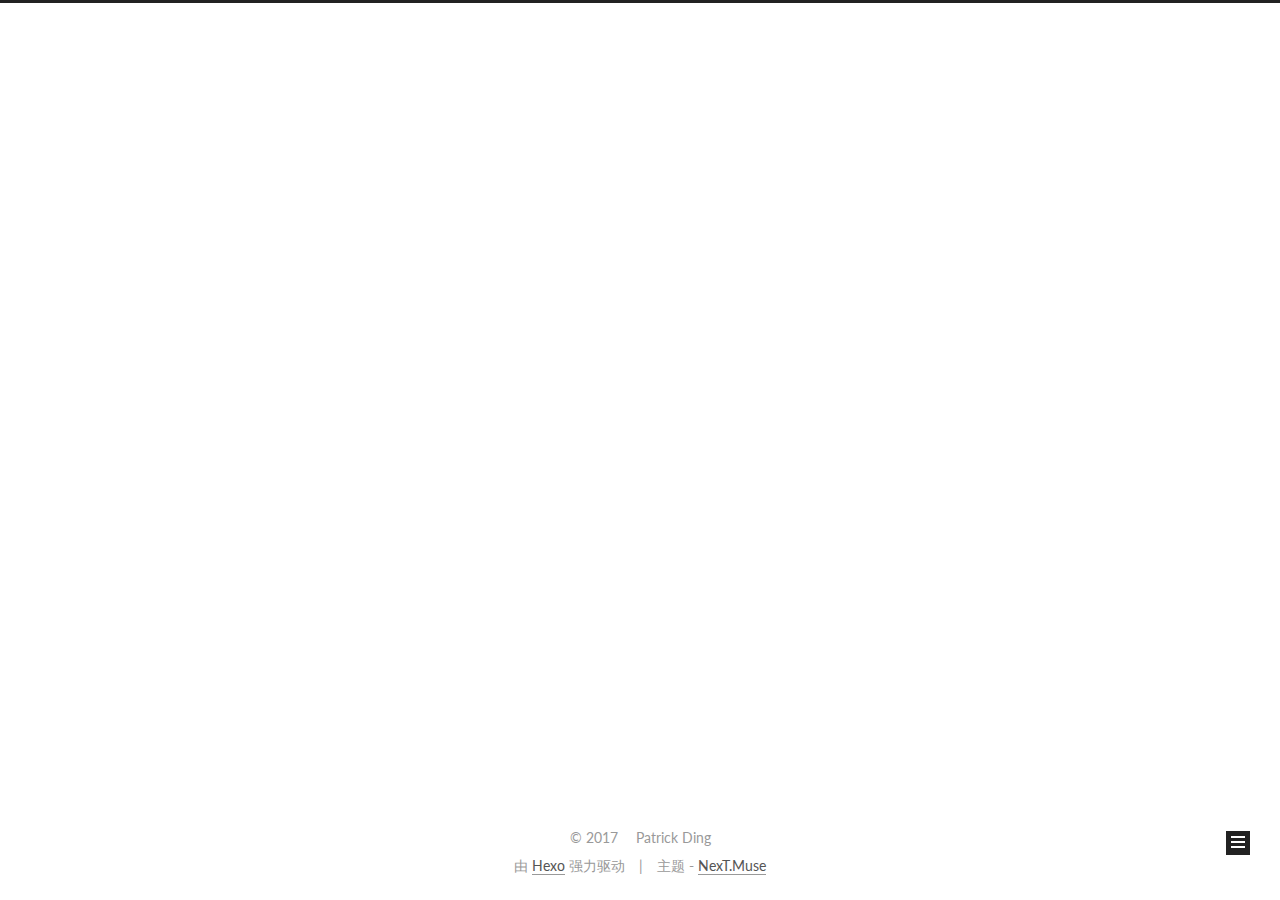
==== commit 4c5ee261: "Site updated: 2017-05-14 22:15:17" ====
--- a/index.html
+++ b/index.html
@@ -5,7 +5,7 @@
   
 
 
-<html class="theme-next muse use-motion" lang="">
+<html class="theme-next muse use-motion" lang="zh-Hans">
 <head>
   <meta charset="UTF-8"/>
 <meta http-equiv="X-UA-Compatible" content="IE=edge" />
@@ -106,7 +106,7 @@
     motion: true,
     duoshuo: {
       userId: '0',
-      author: 'Author'
+      author: '博主'
     },
     algolia: {
       applicationID: '',
@@ -129,7 +129,7 @@
   <title> Patrick's Blog </title>
 </head>
 
-<body itemscope itemtype="http://schema.org/WebPage" lang="">
+<body itemscope itemtype="http://schema.org/WebPage" lang="zh-Hans">
 
   
 
@@ -194,7 +194,7 @@
             
               <i class="menu-item-icon fa fa-fw fa-home"></i> <br />
             
-            Startseite
+            首页
           </a>
         </li>
       
@@ -204,7 +204,7 @@
             
               <i class="menu-item-icon fa fa-fw fa-archive"></i> <br />
             
-            Archiv
+            归档
           </a>
         </li>
       
@@ -214,7 +214,7 @@
             
               <i class="menu-item-icon fa fa-fw fa-tags"></i> <br />
             
-            Tags
+            标签
           </a>
         </li>
       
@@ -247,7 +247,7 @@
   
 
   <article class="post post-type-normal " itemscope itemtype="http://schema.org/Article">
-    <link itemprop="mainEntityOfPage" href="http://yoursite.com/2017/05/14/我的博客/">
+    <link itemprop="mainEntityOfPage" href="http://yoursite.com/2017/05/14/Hello World/">
 
     <span hidden itemprop="author" itemscope itemtype="http://schema.org/Person">
       <meta itemprop="name" content="Patrick Ding">
@@ -269,8 +269,8 @@
             
               
                 
-                <a class="post-title-link" href="/2017/05/14/我的博客/" itemprop="url">
-                  我的博客
+                <a class="post-title-link" href="/2017/05/14/Hello World/" itemprop="url">
+                  Hello World
                 </a>
               
             
@@ -284,9 +284,9 @@
                 <i class="fa fa-calendar-o"></i>
               </span>
               
-                <span class="post-meta-item-text">Veröffentlicht am</span>
+                <span class="post-meta-item-text">发表于</span>
               
-              <time title="Post created" itemprop="dateCreated datePublished" datetime="2017-05-14T21:13:49+08:00">
+              <time title="创建于" itemprop="dateCreated datePublished" datetime="2017-05-14T21:13:49+08:00">
                 2017-05-14
               </time>
             
@@ -324,7 +324,7 @@
       
         
           
-            <p>酝酿了这么久，博客终于开通了！</p>
+            <p>Hello World!<br>    I am Patrick Ding.<br>        This is my blog!</p>
 
           
         
@@ -405,7 +405,7 @@
             <div class="site-state-item site-state-posts">
               <a href="/archives">
                 <span class="site-state-item-count">1</span>
-                <span class="site-state-item-name">Artikel</span>
+                <span class="site-state-item-name">日志</span>
               </a>
             </div>
           
@@ -459,11 +459,11 @@
 
 
 <div class="powered-by">
-  Erstellt mit  <a class="theme-link" href="https://hexo.io">Hexo</a>
+  由 <a class="theme-link" href="https://hexo.io">Hexo</a> 强力驱动
 </div>
 
 <div class="theme-info">
-  Theme -
+  主题 -
   <a class="theme-link" href="https://github.com/iissnan/hexo-theme-next">
     NexT.Muse
   </a>
--- a/css/main.css
+++ b/css/main.css
@@ -1691,7 +1691,7 @@
   width: 4px;
   height: 4px;
   border-radius: 50%;
-  background: #85ffaa;
+  background: #58ff1d;
 }
 .links-of-blogroll {
   font-size: 13px;
